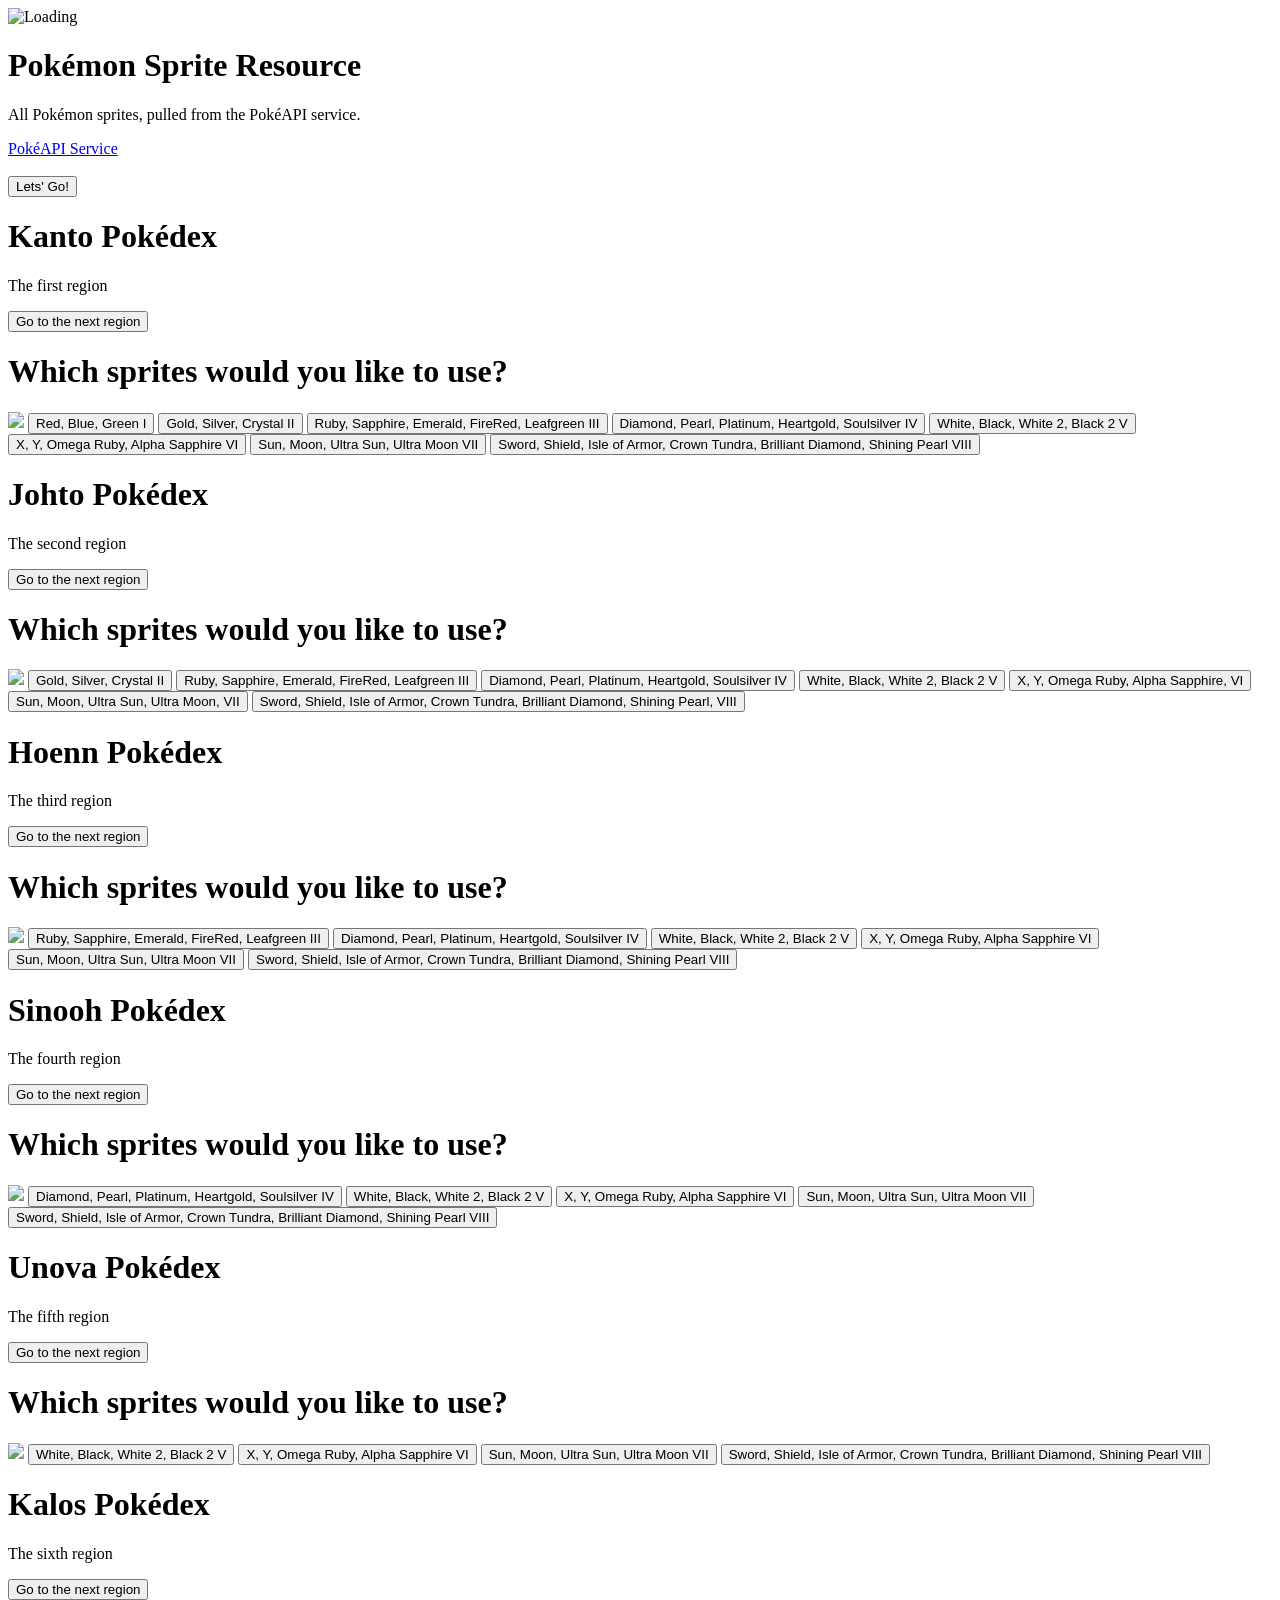
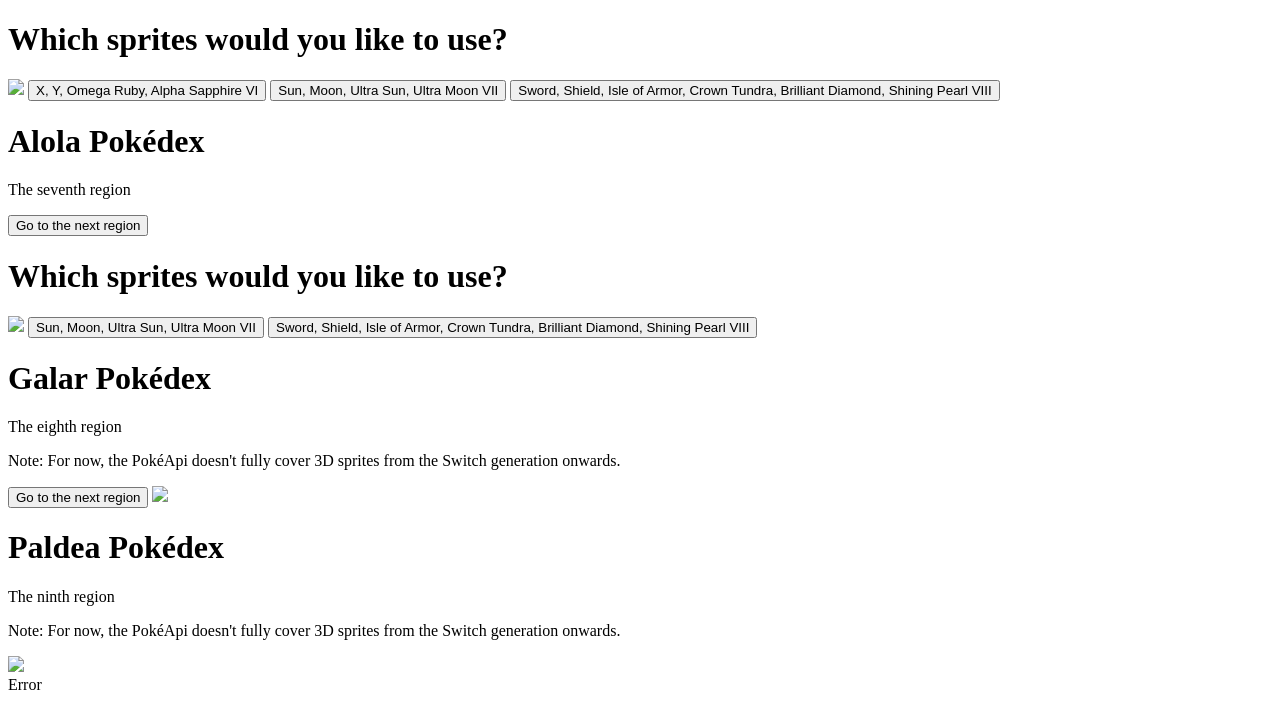
==== index.html @ b94678e1 "Rename project/index.html to index.html" ====
<!DOCTYPE html>
    <html lang="en">
    <head>
        <link rel="stylesheet" href="style.css">
        <meta charset="UTF-8">
        <meta name="viewport" content="width=device-width, initial-scale=1.0">
        <title>Document</title>
    </head>
    <body>
        <div id="loading-overlay">
    <div id="loading-blur"></div>
    <img id="redloading" src="assets/redloading.gif" alt="Loading">
    </div>
    <div id="hometitle">
           <h1>
Pokémon Sprite Resource
    </h1>
    <p>
            All Pokémon sprites, pulled from the PokéAPI service.

    </p>
    <a href="https://pokeapi.co/">PokéAPI Service</a>
<Br>
    <Br>
    <button id="startbutton" onclick="gotoNext(1)">Lets' Go!</button>
    </div>

        <div id="headerblock1">
    <H1>
    Kanto Pokédex
    </H1>
    <p>
        The first region
    </p>
    <button id="gotonext" onclick="gotoNext(2)">
    Go to the next region
    </button>
        </div>
    <div id="spritechanger">
    <h1>Which sprites would you like to use?</h1>
<img id="shinyiconchanger" src="assets/shinyicon.png" onclick="shinyverChange()">
<button class="sprite-button" onclick="changetoGen1()">Red, Blue, Green I</button>
<button class="sprite-button" onclick="changetoGen2()">Gold, Silver, Crystal II</button>
<button class="sprite-button" onclick="changetoGen3()">Ruby, Sapphire, Emerald, FireRed, Leafgreen III</button>
<button class="sprite-button" onclick="changetoGen4()">Diamond, Pearl, Platinum, Heartgold, Soulsilver IV</button>
<button class="sprite-button" onclick="changetoGen5()">White, Black, White 2, Black 2 V</button>
<button class="sprite-button" onclick="changetoGen6()">X, Y, Omega Ruby, Alpha Sapphire VI</button>
<button class="sprite-button" onclick="changetoGen7()">Sun, Moon, Ultra Sun, Ultra Moon VII</button>
<button class="sprite-button" onclick="changetoGen8()">Sword, Shield, Isle of Armor, Crown Tundra, Brilliant Diamond, Shining Pearl VIII</button>
    </div>
        <div id="lista1">

        </div>






        <div id="headerblock2">
    <H1>
    Johto Pokédex
    </H1>
    <p>
        The second region
    </p>
        <button id="gotonext" onclick="gotoNext(3)">Go to the next region</button>
        </div>
   <div id="spritechanger">
    <h1>Which sprites would you like to use?</h1>
    <img id="shinyiconchanger" src="assets/shinyicon.png" onclick="shinyverChange()">
        <button class="sprite-button" onclick="changetoGen2Johto()">Gold, Silver, Crystal II</button>
        <button class="sprite-button" onclick="changetoGen3Johto()">Ruby, Sapphire, Emerald, FireRed, Leafgreen III</button>
        <button class="sprite-button" onclick="changetoGen4Johto()">Diamond, Pearl, Platinum, Heartgold, Soulsilver IV</button>
        <button class="sprite-button" onclick="changetoGen5Johto()">White, Black, White 2, Black 2 V</button>
        <button class="sprite-button" onclick="changetoGen6Johto()">X, Y, Omega Ruby, Alpha Sapphire, VI</button>
        <button class="sprite-button" onclick="changetoGen7Johto()">Sun, Moon, Ultra Sun, Ultra Moon, VII</button>
        <button class="sprite-button" onclick="changetoGen8Johto()">Sword, Shield, Isle of Armor, Crown Tundra, Brilliant Diamond, Shining Pearl, VIII</button>
    </div>
        <div id="lista2">

        </div>


<div id="headerblock3">
    <h1>Hoenn Pokédex</h1>
    <p>The third region</p>
</div>
        <button id="gotonext" onclick="gotoNext(4)">Go to the next region</button>
<div id="spritechanger">
    <h1>Which sprites would you like to use?</h1>
    <img id="shinyiconchanger" src="assets/shinyicon.png" onclick="shinyverChange()">
    <button class="sprite-button" onclick="changetoGen3Hoenn()">Ruby, Sapphire, Emerald, FireRed, Leafgreen III</button>
    <button class="sprite-button" onclick="changetoGen4Hoenn()">Diamond, Pearl, Platinum, Heartgold, Soulsilver IV</button>
    <button class="sprite-button" onclick="changetoGen5Hoenn()">White, Black, White 2, Black 2 V</button>
    <button class="sprite-button" onclick="changetoGen6Hoenn()">X, Y, Omega Ruby, Alpha Sapphire VI</button>
    <button class="sprite-button" onclick="changetoGen7Hoenn()">Sun, Moon, Ultra Sun, Ultra Moon VII</button>
    <button class="sprite-button" onclick="changetoGen8Hoenn()">Sword, Shield, Isle of Armor, Crown Tundra, Brilliant Diamond, Shining Pearl VIII</button>
</div>

<div id="lista3"></div>





<div id="headerblock4">
    <h1>Sinooh Pokédex</h1>
    <p>The fourth region</p>
</div>
    <button id="gotonext" onclick="gotoNext(5)">Go to the next region</button>
<div id="spritechanger">
    <h1>Which sprites would you like to use?</h1>
    <img id="shinyiconchanger" src="assets/shinyicon.png" onclick="shinyverChange()">
    <button class="sprite-button" onclick="changetoGen4Sinnoh()">Diamond, Pearl, Platinum, Heartgold, Soulsilver IV</button>
    <button class="sprite-button" onclick="changetoGen5Sinnoh()">White, Black, White 2, Black 2 V</button>
    <button class="sprite-button" onclick="changetoGen6Sinnoh()">X, Y, Omega Ruby, Alpha Sapphire VI</button>
    <button class="sprite-button" onclick="changetoGen7Sinnoh()">Sun, Moon, Ultra Sun, Ultra Moon VII</button>
    <button class="sprite-button" onclick="changetoGen8Sinnoh()">Sword, Shield, Isle of Armor, Crown Tundra, Brilliant Diamond, Shining Pearl VIII</button>
</div>

<div id="lista4"></div>



<div id="headerblock5">
    <h1>Unova Pokédex</h1>
    <p>The fifth region</p>
</div>
        <button id="gotonext" onclick="gotoNext(6)">Go to the next region</button>
<div id="spritechanger">
    <h1>Which sprites would you like to use?</h1>
    <img id="shinyiconchanger" src="assets/shinyicon.png" onclick="shinyverChange()">
    <button class="sprite-button" onclick="changetoGen5Unova()">White, Black, White 2, Black 2 V</button>
    <button class="sprite-button" onclick="changetoGen6Unova()">X, Y, Omega Ruby, Alpha Sapphire VI</button>
    <button class="sprite-button" onclick="changetoGen7Unova()">Sun, Moon, Ultra Sun, Ultra Moon VII</button>
    <button class="sprite-button" onclick="changetoGen8Unova()">Sword, Shield, Isle of Armor, Crown Tundra, Brilliant Diamond, Shining Pearl VIII</button>
</div>

<div id="lista5"></div>



<div id="headerblock6">
    <h1>Kalos Pokédex</h1>
    <p>The sixth region</p>
</div>
        <button id="gotonext" onclick="gotoNext(7)">Go to the next region</button>
<div id="spritechanger">
    <h1>Which sprites would you like to use?</h1>
    <img id="shinyiconchanger" src="assets/shinyicon.png" onclick="shinyverChange()">
    <button class="sprite-button" onclick="changetoGen6Kalos()">X, Y, Omega Ruby, Alpha Sapphire VI</button>
    <button class="sprite-button" onclick="changetoGen7Kalos()">Sun, Moon, Ultra Sun, Ultra Moon VII</button>
    <button class="sprite-button" onclick="changetoGen8Kalos()">Sword, Shield, Isle of Armor, Crown Tundra, Brilliant Diamond, Shining Pearl VIII</button>
</div>

<div id="lista6"></div>



<div id="headerblock7">
    <h1>Alola Pokédex</h1>
    <p>The seventh region</p>
</div>
        <button id="gotonext" onclick="gotoNext(8)">Go to the next region</button>
<div id="spritechanger">
    <h1>Which sprites would you like to use?</h1>
    <img id="shinyiconchanger" src="assets/shinyicon.png" onclick="shinyverChange()">
    <button class="sprite-button" onclick="changetoGen7Alola()">Sun, Moon, Ultra Sun, Ultra Moon VII</button>
    <button class="sprite-button" onclick="changetoGen8Alola()">Sword, Shield, Isle of Armor, Crown Tundra, Brilliant Diamond, Shining Pearl VIII</button>
</div>

<div id="lista7"></div>


<div id="headerblock8">
    <h1>Galar Pokédex</h1>
    <p>The eighth region</p>
        <p>Note: For now, the PokéApi doesn't fully cover 3D sprites from the Switch generation onwards.</p>
</div>

        <button id="gotonext" onclick="gotoNext(9)">Go to the next region</button>
            <img id="shinyiconchanger" src="assets/shinyicon.png" onclick="shinyverChange()">
<div id="lista8"></div>




<div id="headerblock9">
    <h1>Paldea Pokédex</h1>
    <p>The ninth region</p>
    <p>Note: For now, the PokéApi doesn't fully cover 3D sprites from the Switch generation onwards.</p>
</div>
    <img id="shinyiconchanger" src="assets/shinyicon.png" onclick="shinyverChange()">


<div id="lista9"></div>
















<div id="errorPopup">
  <span id="errorText">Error</span>
</div>
        <script src="main.js"></script>
    </body>
    </html>
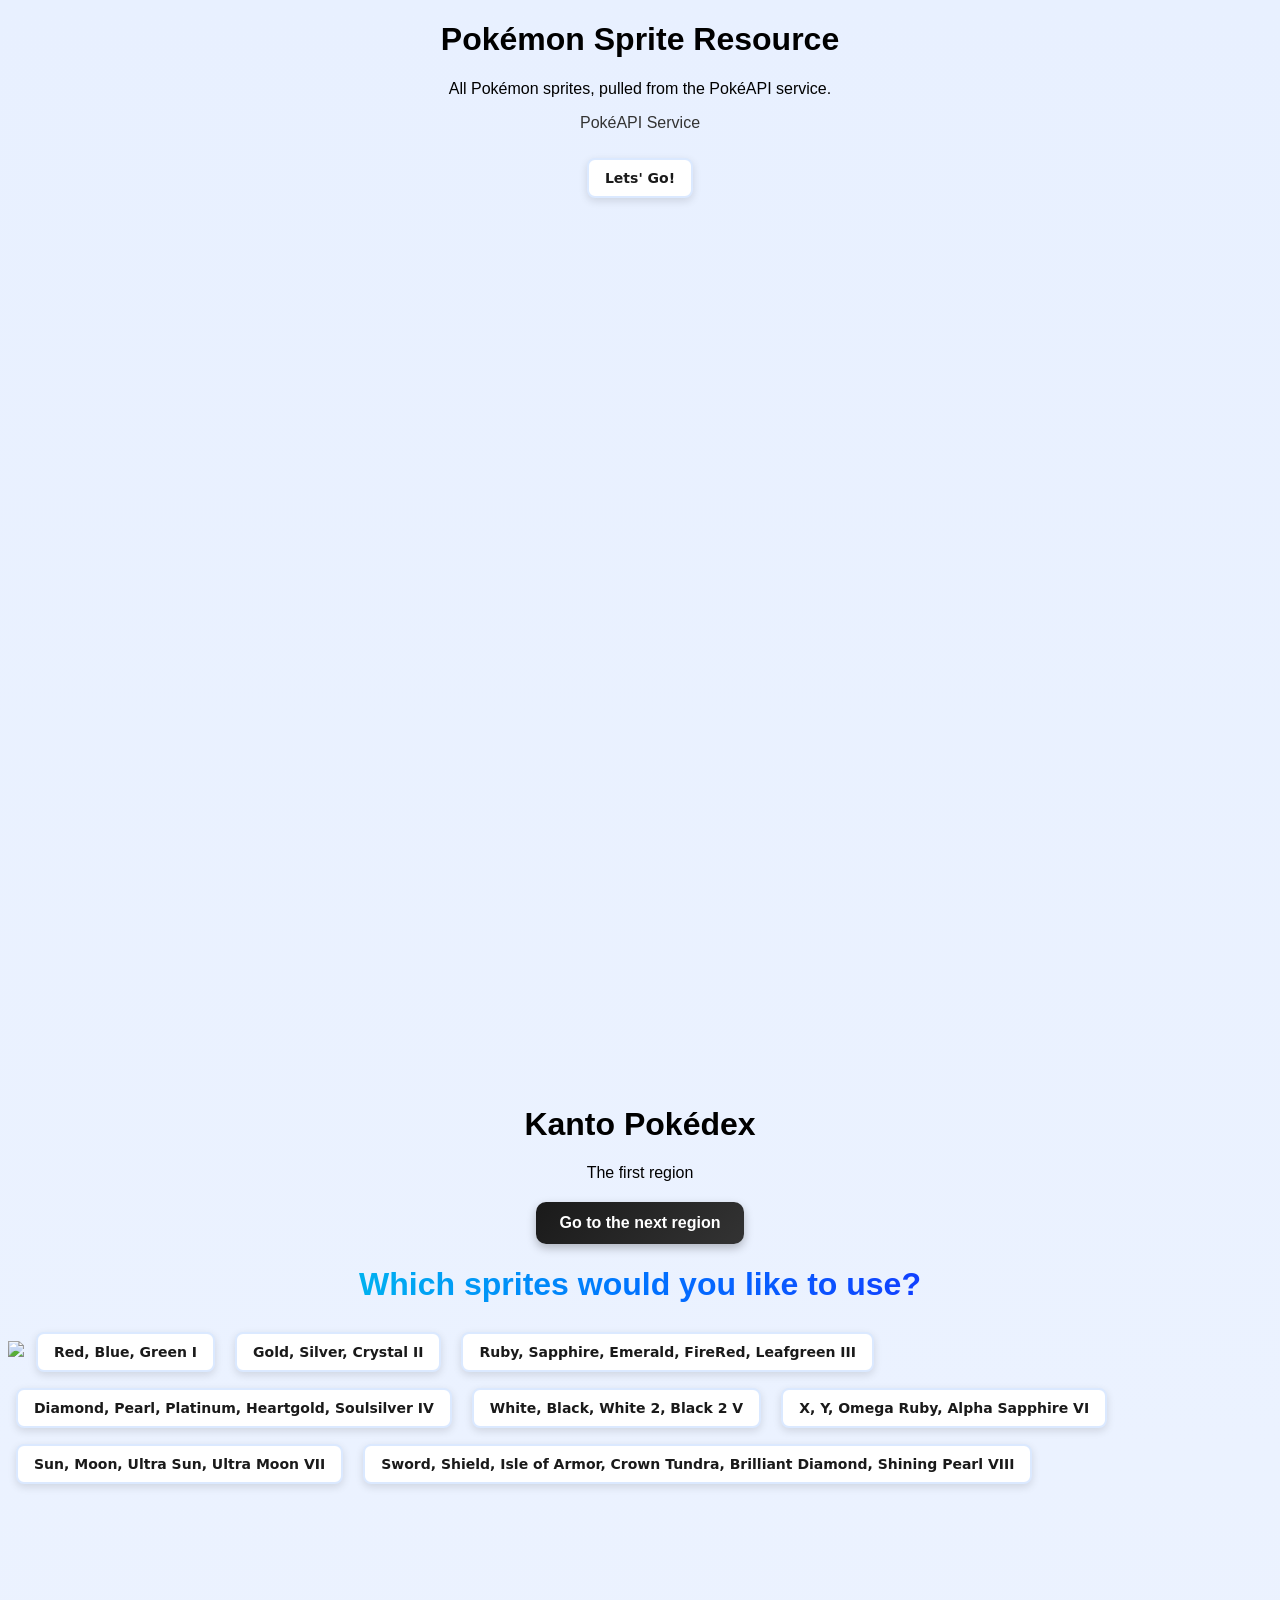
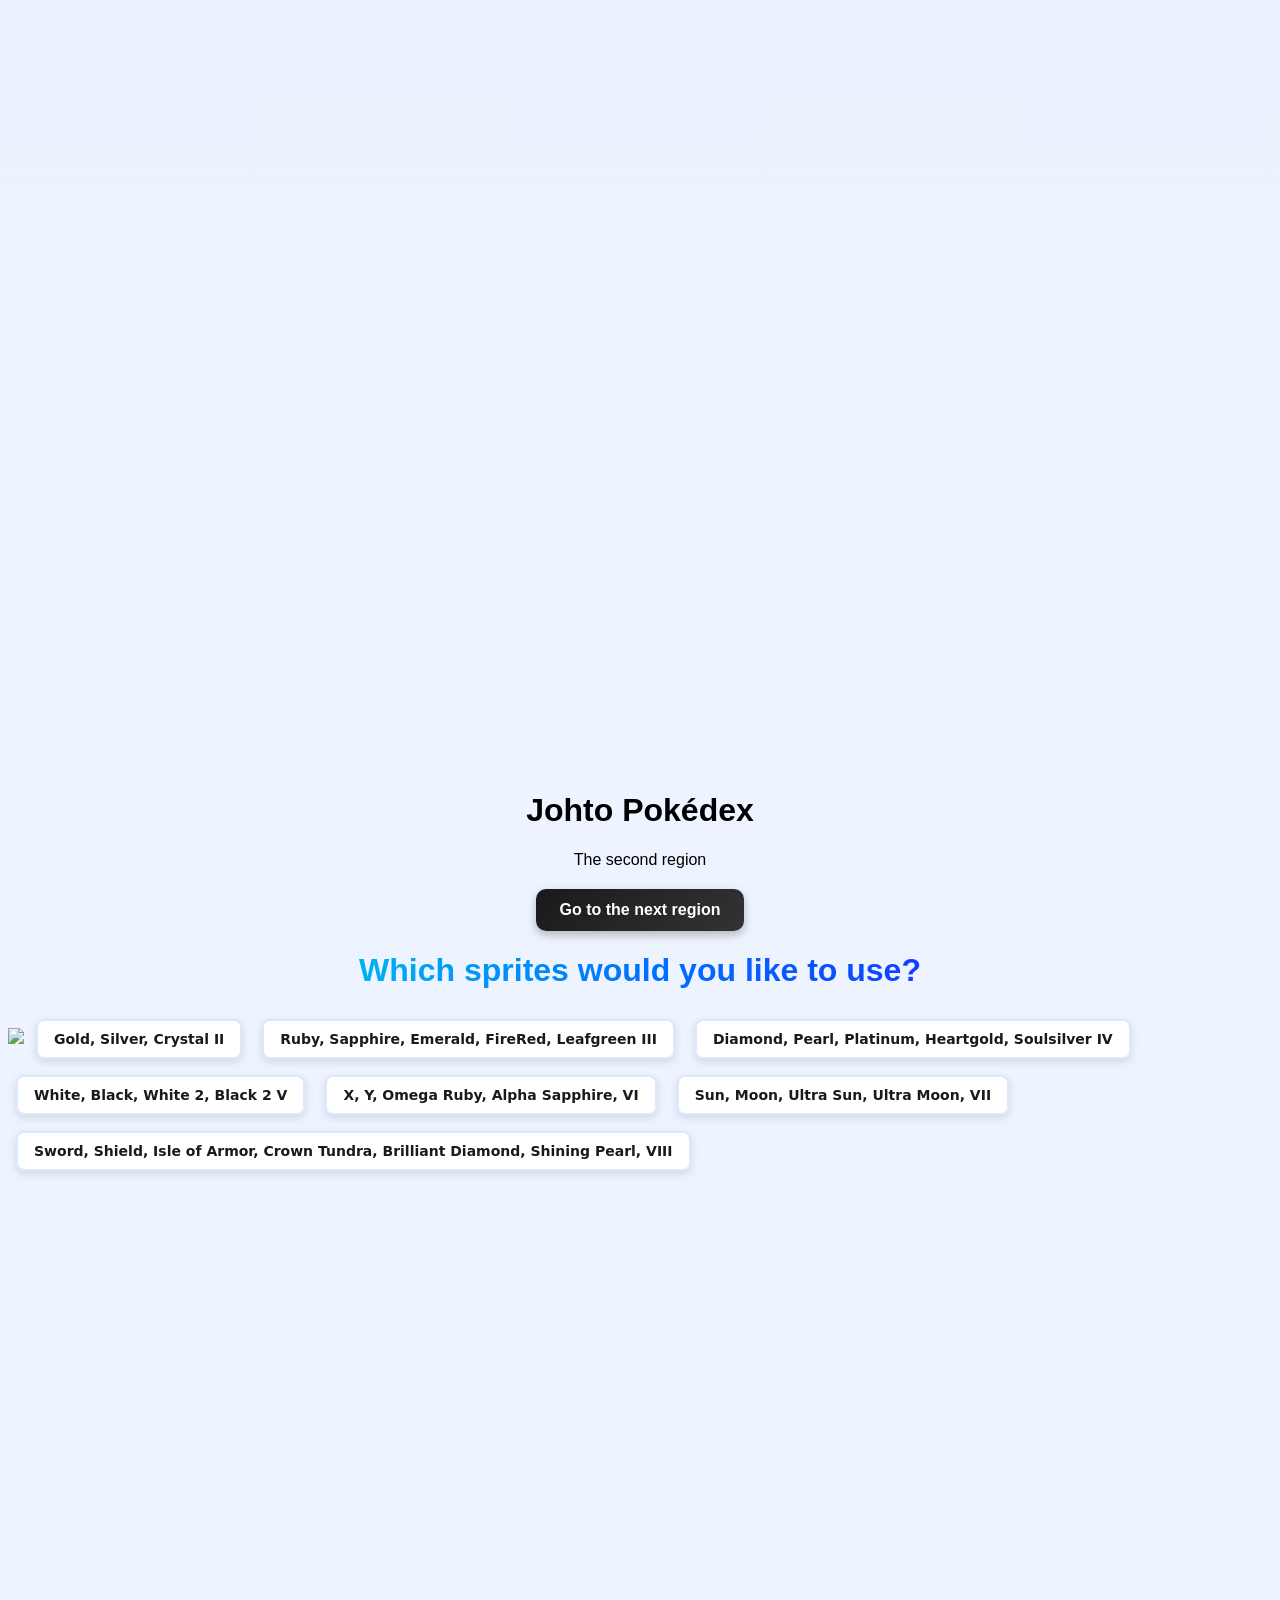
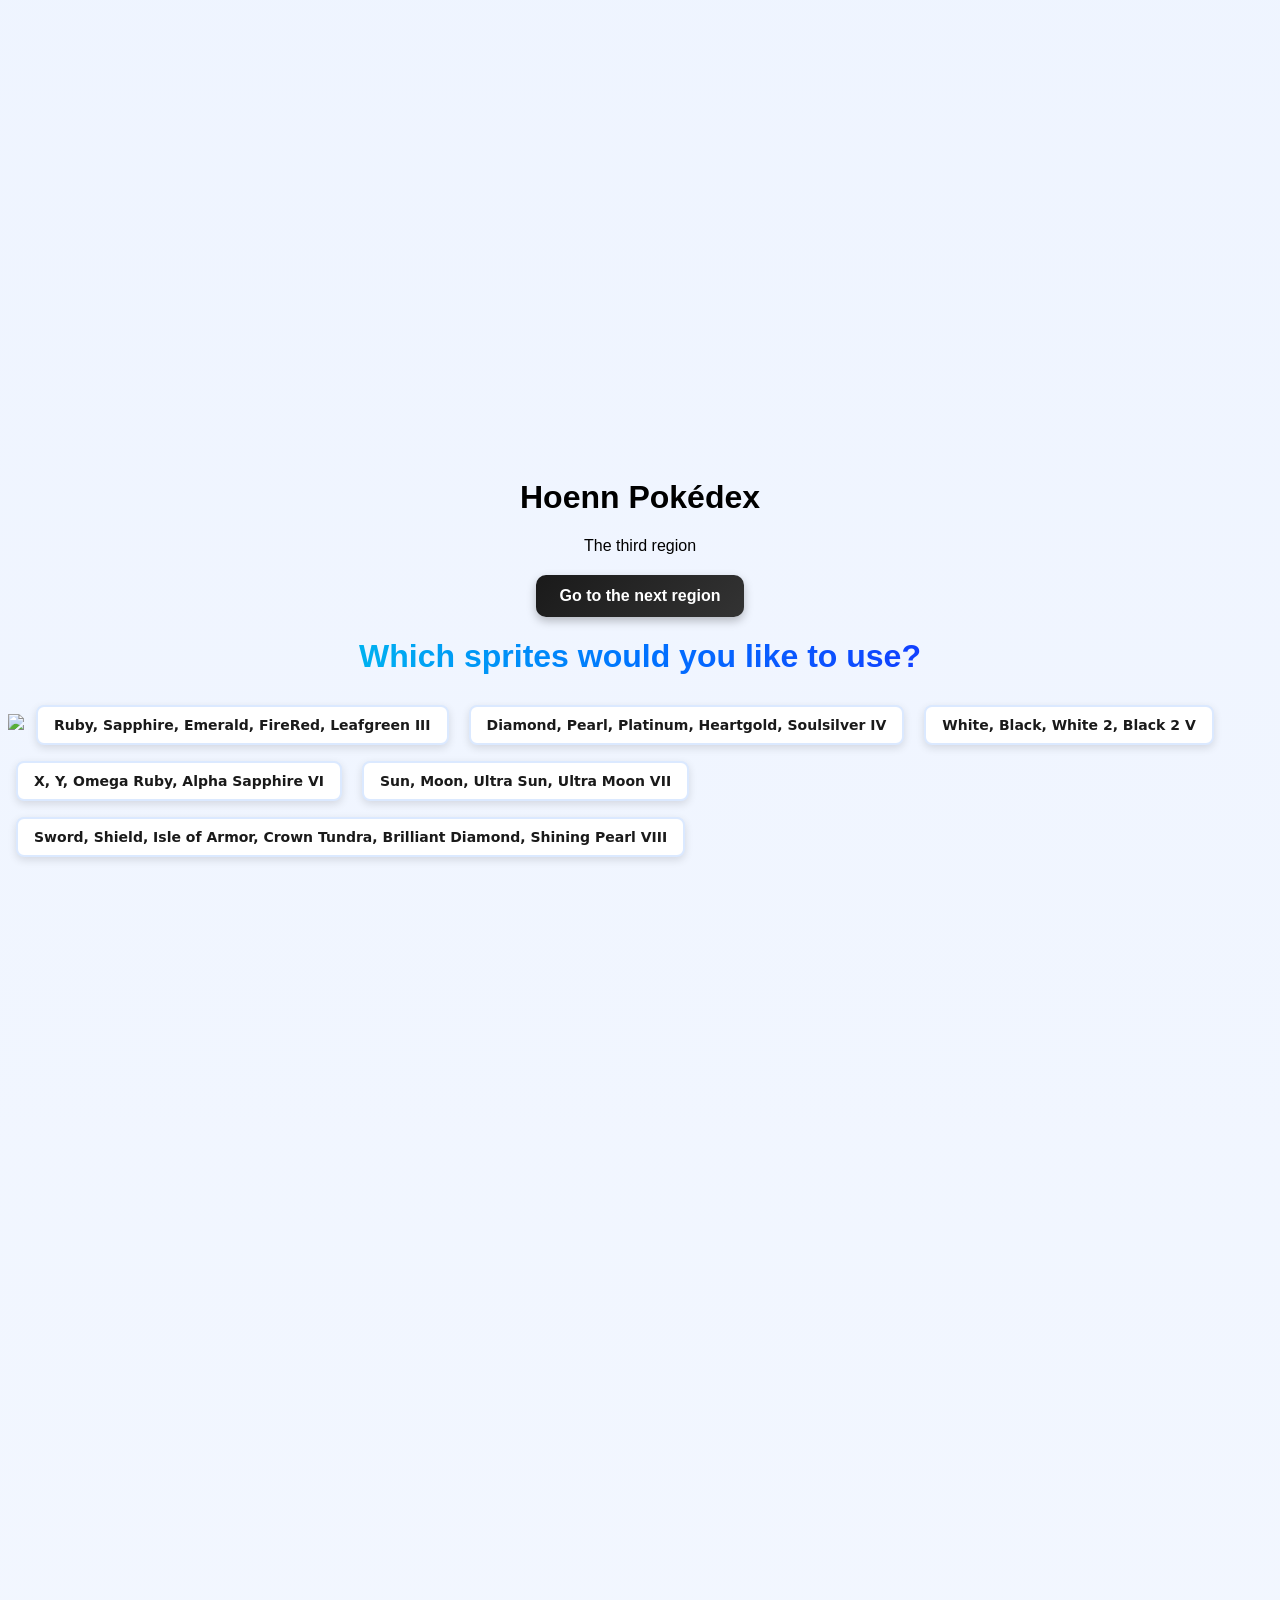
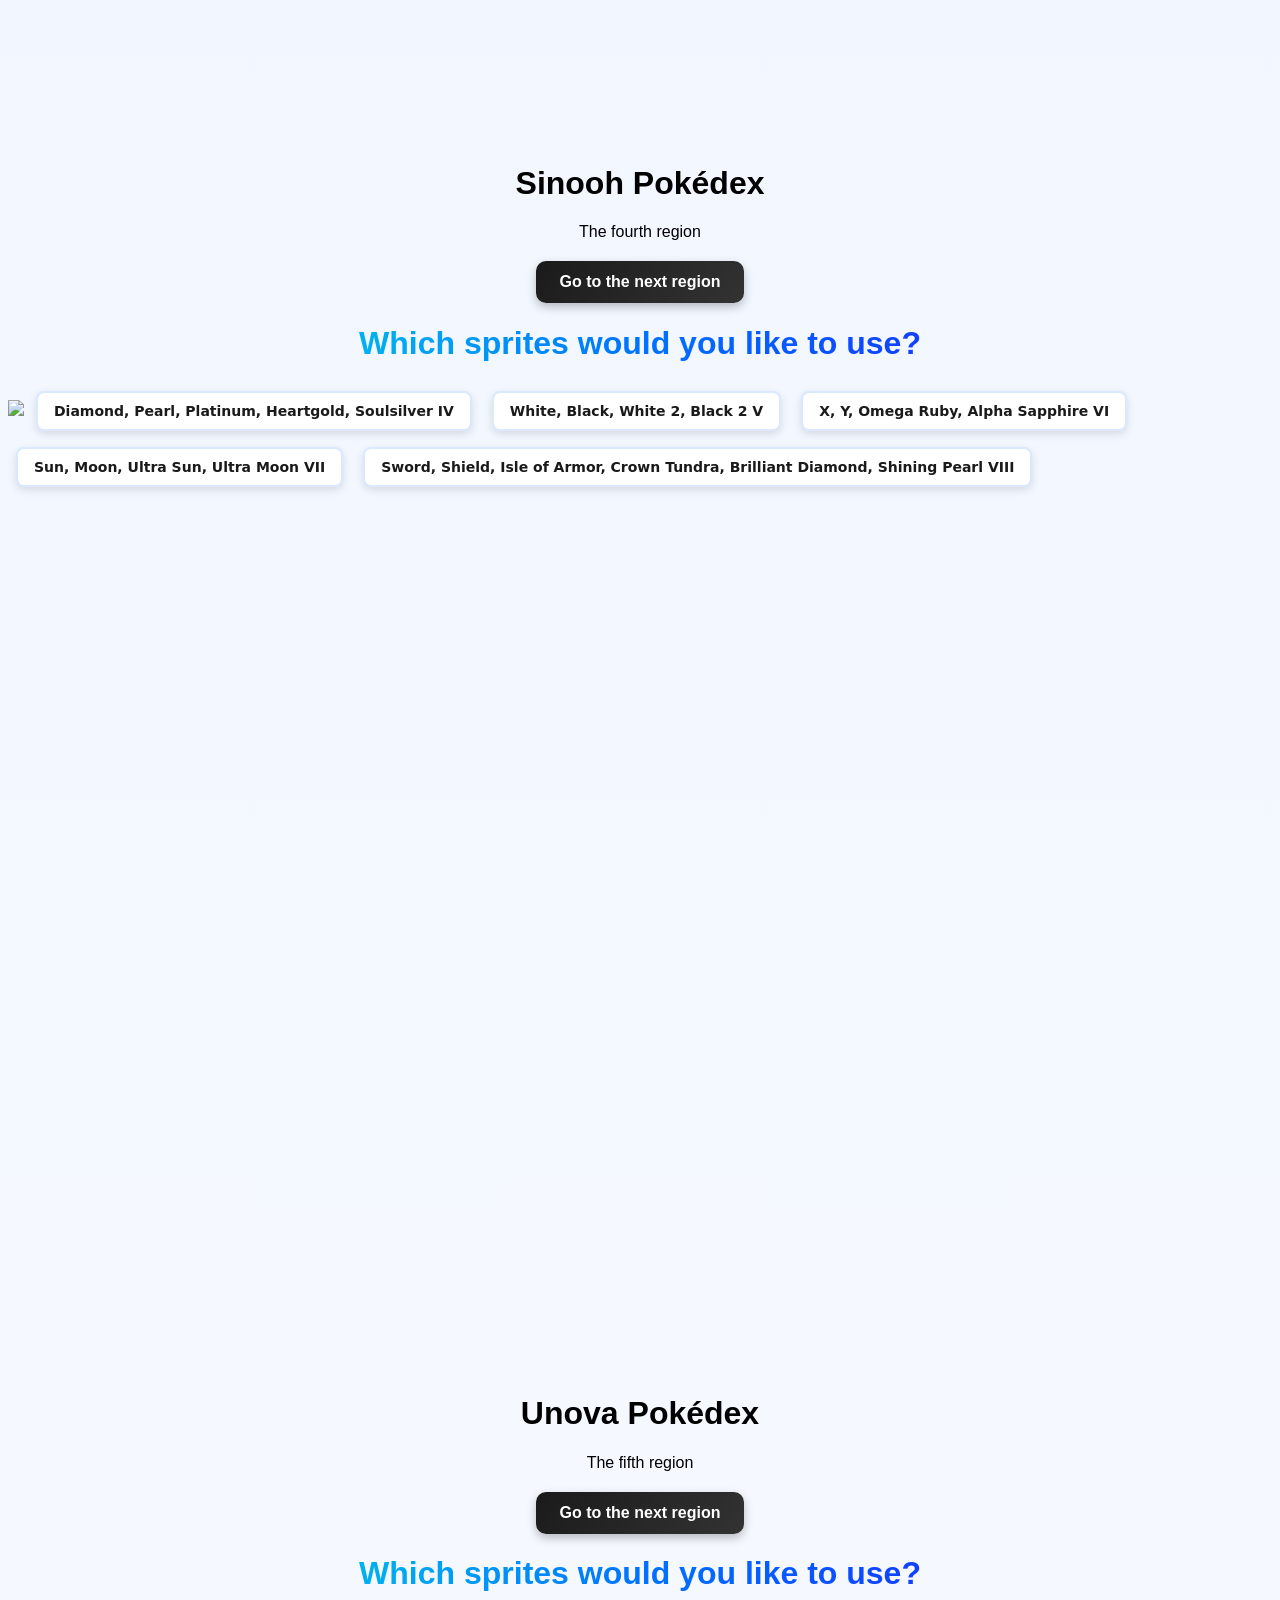
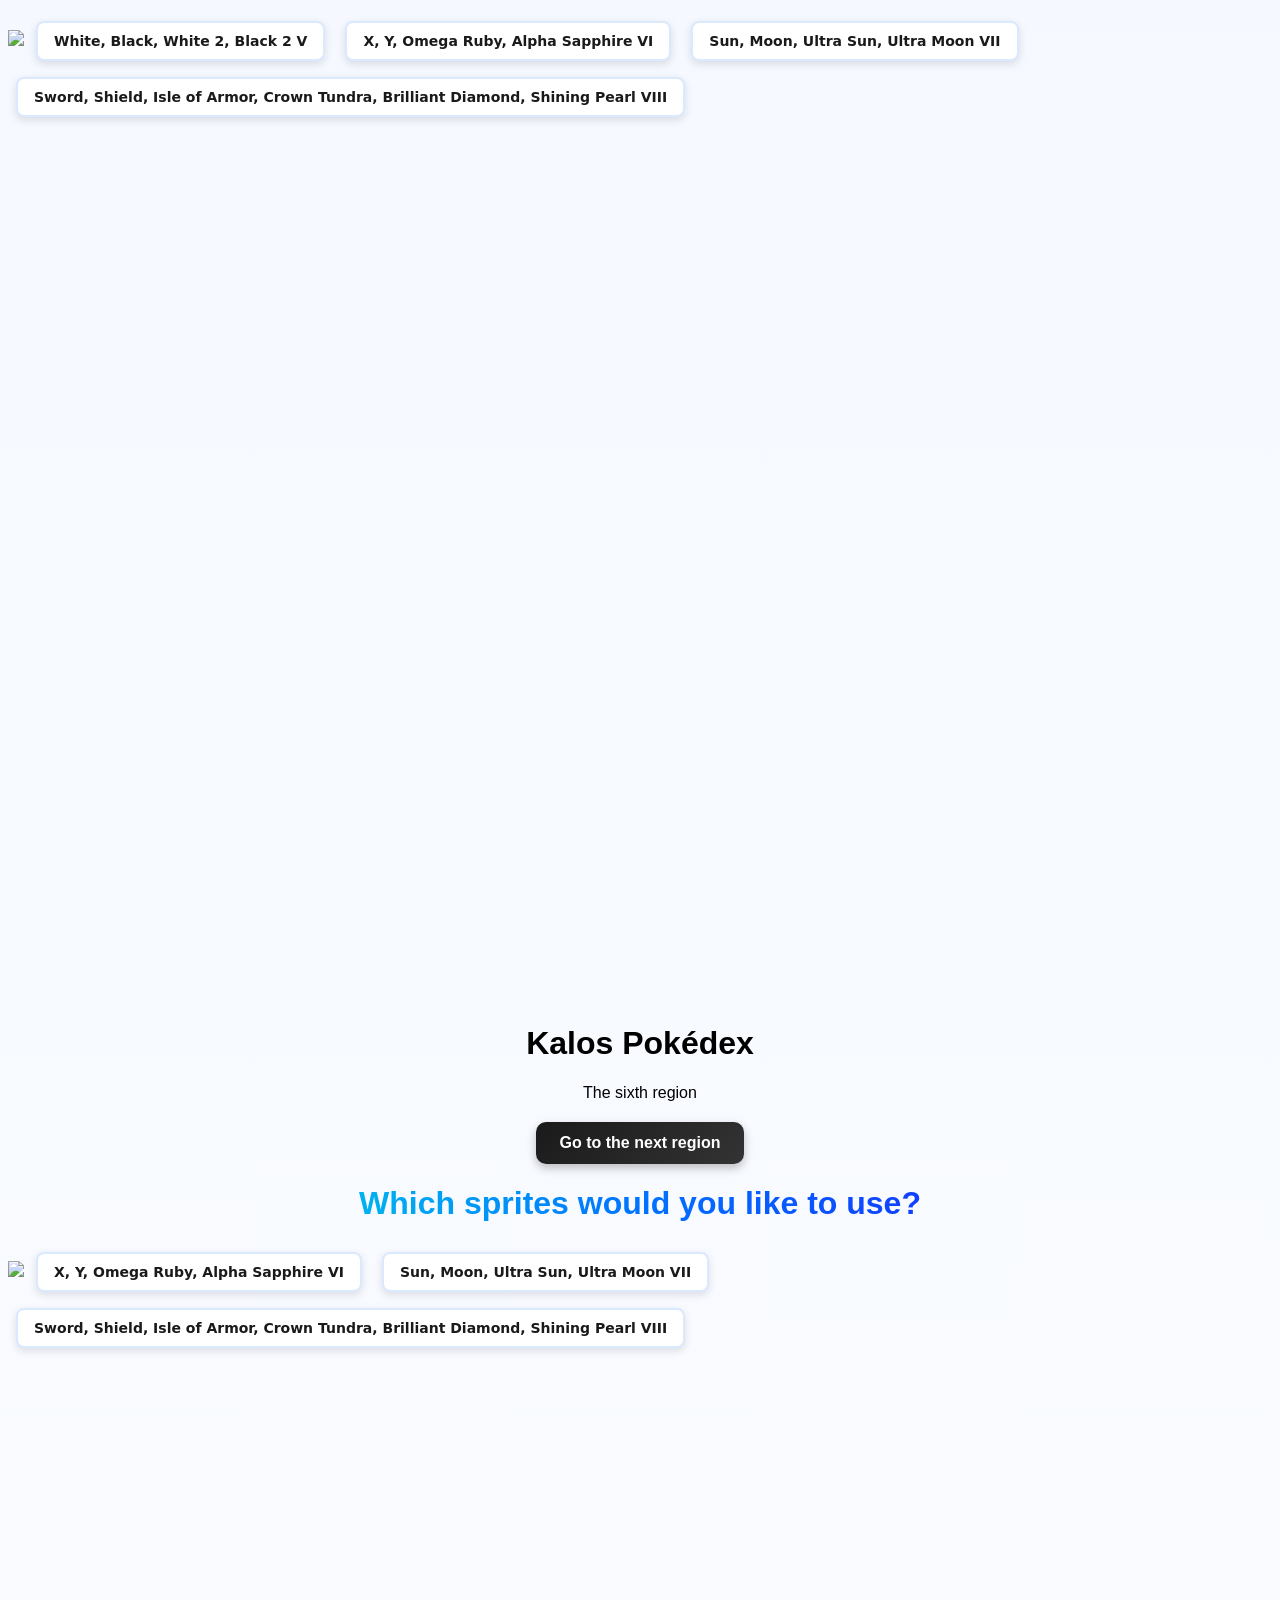
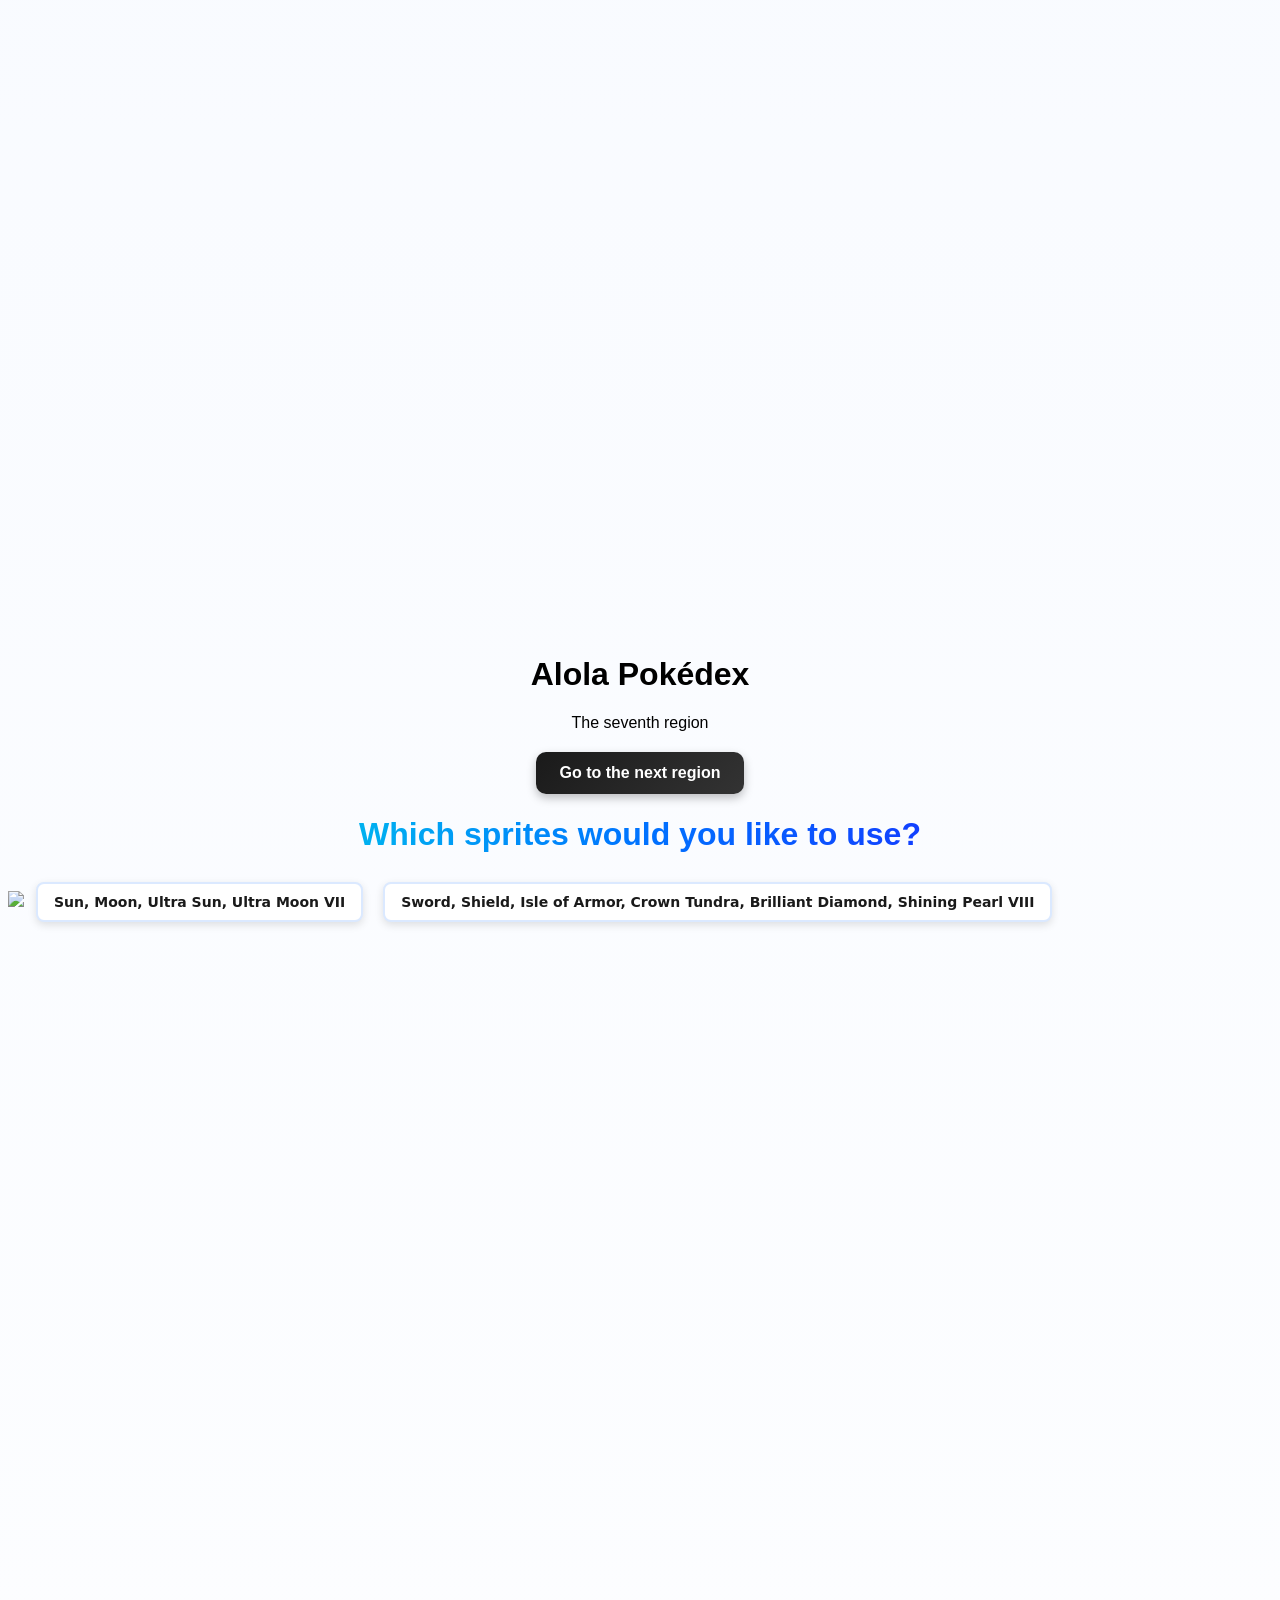
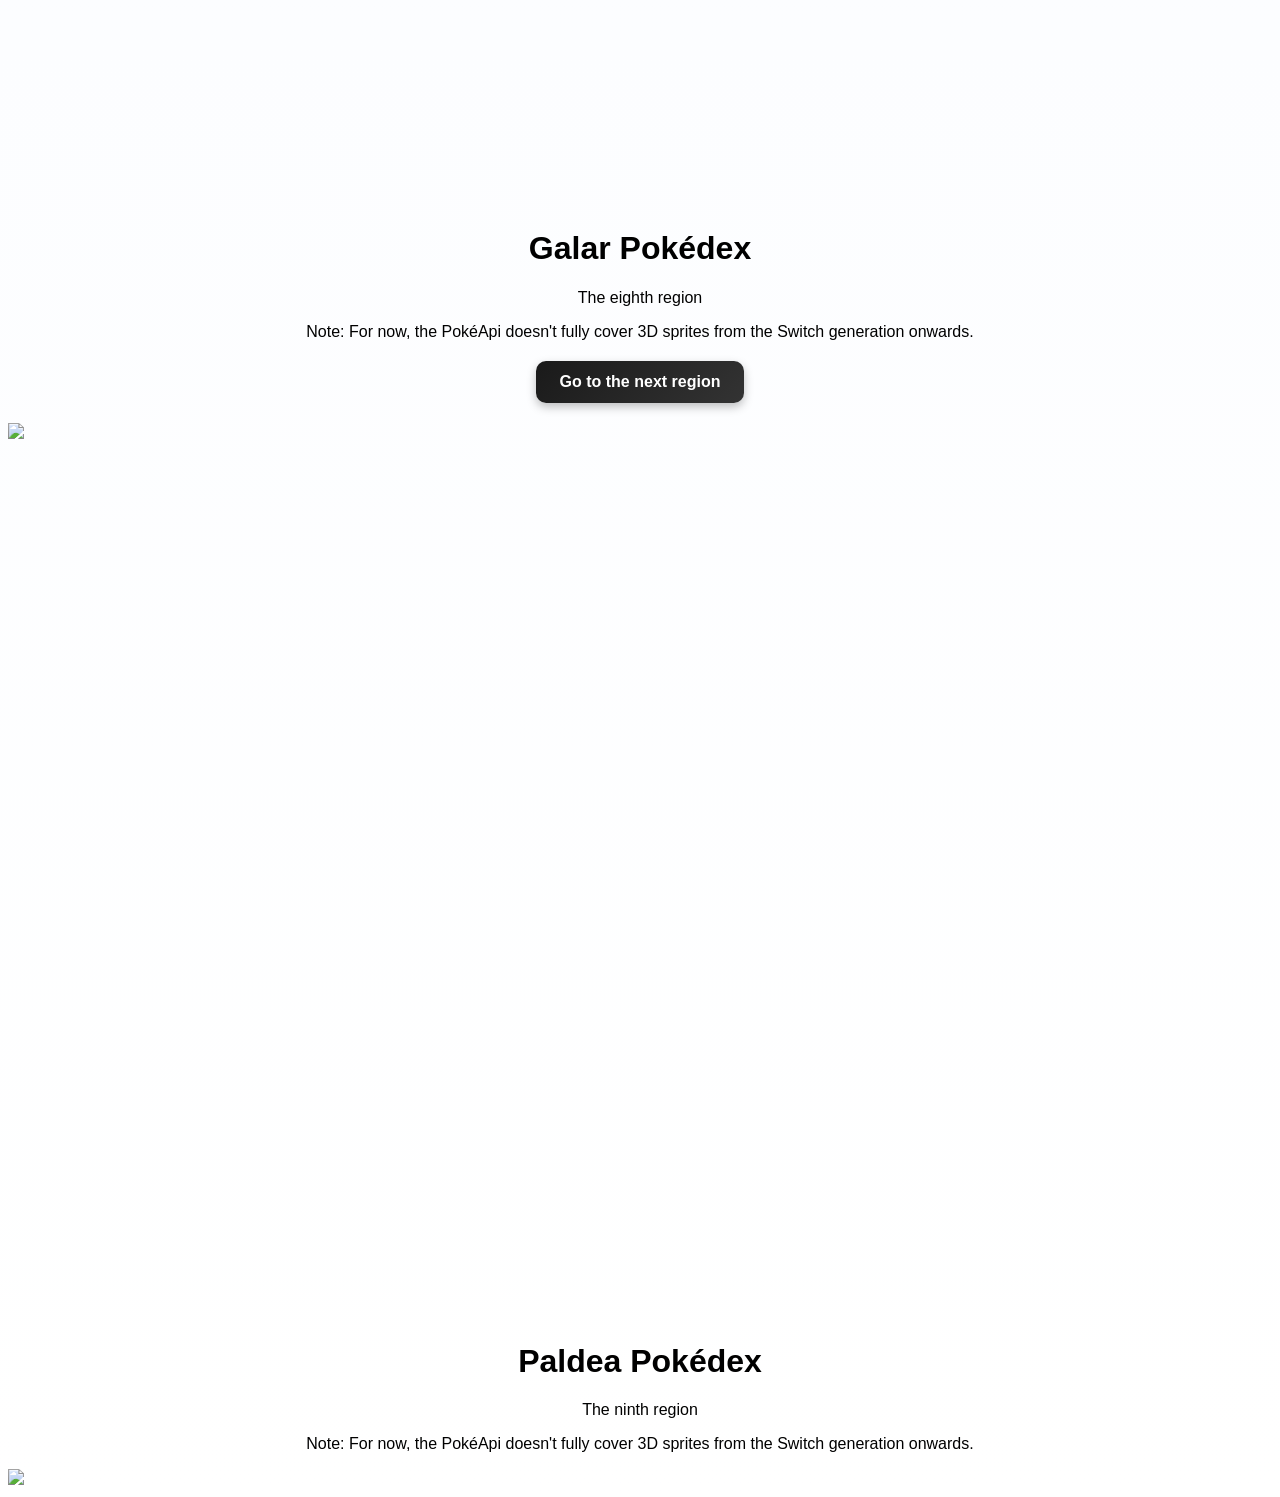
==== commit 320fbb6f: "Update file paths and structure in index.html" ====
--- a/index.html
+++ b/index.html
@@ -1,7 +1,7 @@
     <!DOCTYPE html>
     <html lang="en">
     <head>
-        <link rel="stylesheet" href="style.css">
+        <link rel="stylesheet" href="project/style.css">
         <meta charset="UTF-8">
         <meta name="viewport" content="width=device-width, initial-scale=1.0">
         <title>Document</title>
@@ -214,6 +214,6 @@
 <div id="errorPopup">
   <span id="errorText">Error</span>
 </div>
-        <script src="main.js"></script>
+        <script src="project/main.js"></script>
     </body>
     </html>
--- a/project/style.css
+++ b/project/style.css
@@ -0,0 +1,346 @@
+    html {
+  scroll-behavior: auto;
+  cursor: default;
+}
+body{
+  background: linear-gradient(to bottom, #e8f0ff, #ffffff);
+}
+.region{
+    margin-bottom:200px;
+}
+
+
+    #headerblock1 h1{
+        font-family: 'Gill Sans', 'Gill Sans MT', Calibri, 'Trebuchet MS', sans-serif;
+        text-align: center;
+    }
+    #headerblock1 p{
+        font-family: 'Gill Sans', 'Gill Sans MT', Calibri, 'Trebuchet MS', sans-serif;
+        text-align: center;
+    }
+    #lista.loading{
+    filter: blur(6px);
+    transition: filter 0.3s;
+    }
+
+
+    #spritechanger h1{
+        text-align: center;
+        font-family: 'Gill Sans', 'Gill Sans MT', Calibri, 'Trebuchet MS', sans-serif;
+        background: linear-gradient(90deg, rgb(0, 255, 221), rgb(0, 115, 255), rgb(38, 0, 255));
+    -webkit-background-clip: text;
+    background-clip: text;
+    -webkit-text-fill-color: transparent;
+    }
+#gotonext{
+    display: block;
+    margin: 20px auto;
+
+    padding: 12px 24px;
+
+    background: linear-gradient(135deg, #1a1a1a, #333);
+    color: white;
+
+    border: none;
+    border-radius: 10px;
+
+    font-family: 'Gill Sans', 'Gill Sans MT', Calibri, 'Trebuchet MS', sans-serif;
+    font-size: 16px;
+    font-weight: 600;
+
+    cursor: pointer;
+
+    box-shadow: 0 4px 10px rgba(0,0,0,0.25);
+
+    transition: transform 0.15s ease,
+                box-shadow 0.15s ease,
+                background 0.3s ease;
+}
+
+#gotonext:hover{
+    transform: translateY(-2px);
+    box-shadow: 0 8px 18px rgba(0,0,0,0.3);
+    background: linear-gradient(135deg, #000, #444);
+}
+
+#gotonext:active{
+    transform: translateY(1px);
+    box-shadow: 0 3px 6px rgba(0,0,0,0.2);
+}
+
+
+
+
+#loading-overlay{
+    position: fixed;
+    inset: 0;
+    display: flex;
+    justify-content: center;
+    align-items: center;
+    z-index: 999999;
+    opacity: 0;
+    visibility: hidden;
+    transition: opacity 0.3s ease, visibility 0.3s ease;
+}
+
+#loading-overlay.show{
+    opacity: 1;
+    visibility: visible;
+}
+
+#loading-blur{
+    position: absolute;
+    inset: 0;
+    backdrop-filter: blur(8px);
+    background: rgba(0, 0, 0, 0.15);
+}
+
+#redloading{
+    position: relative;
+    z-index: 2;
+    width: 140px;
+    max-width: 40vw;
+    display: block;
+}
+
+    #headerblock2 h1{
+        font-family: 'Gill Sans', 'Gill Sans MT', Calibri, 'Trebuchet MS', sans-serif;
+        text-align: center;
+    }
+    #headerblock2 p{
+        font-family: 'Gill Sans', 'Gill Sans MT', Calibri, 'Trebuchet MS', sans-serif;
+        text-align: center;
+    }
+
+    
+    #headerblock3 h1{
+        font-family: 'Gill Sans', 'Gill Sans MT', Calibri, 'Trebuchet MS', sans-serif;
+        text-align: center;
+    }
+    #headerblock3 p{
+        font-family: 'Gill Sans', 'Gill Sans MT', Calibri, 'Trebuchet MS', sans-serif;
+        text-align: center;
+    }
+
+       #headerblock4 h1{
+        font-family: 'Gill Sans', 'Gill Sans MT', Calibri, 'Trebuchet MS', sans-serif;
+        text-align: center;
+    }
+    #headerblock4 p{
+        font-family: 'Gill Sans', 'Gill Sans MT', Calibri, 'Trebuchet MS', sans-serif;
+        text-align: center;
+    }
+
+    
+       #headerblock5 h1{
+        font-family: 'Gill Sans', 'Gill Sans MT', Calibri, 'Trebuchet MS', sans-serif;
+        text-align: center;
+    }
+    #headerblock5 p{
+        font-family: 'Gill Sans', 'Gill Sans MT', Calibri, 'Trebuchet MS', sans-serif;
+        text-align: center;
+    }
+
+           #headerblock6 h1{
+        font-family: 'Gill Sans', 'Gill Sans MT', Calibri, 'Trebuchet MS', sans-serif;
+        text-align: center;
+    }
+    #headerblock6 p{
+        font-family: 'Gill Sans', 'Gill Sans MT', Calibri, 'Trebuchet MS', sans-serif;
+        text-align: center;
+    }
+
+    
+           #headerblock7 h1{
+        font-family: 'Gill Sans', 'Gill Sans MT', Calibri, 'Trebuchet MS', sans-serif;
+        text-align: center;
+    }
+    #headerblock7 p{
+        font-family: 'Gill Sans', 'Gill Sans MT', Calibri, 'Trebuchet MS', sans-serif;
+        text-align: center;
+    }
+
+               #headerblock8 h1{
+        font-family: 'Gill Sans', 'Gill Sans MT', Calibri, 'Trebuchet MS', sans-serif;
+        text-align: center;
+    }
+    #headerblock8 p{
+        font-family: 'Gill Sans', 'Gill Sans MT', Calibri, 'Trebuchet MS', sans-serif;
+        text-align: center;
+    }
+    
+               #headerblock9 h1{
+        font-family: 'Gill Sans', 'Gill Sans MT', Calibri, 'Trebuchet MS', sans-serif;
+        text-align: center;
+    }
+    #headerblock9 p{
+        font-family: 'Gill Sans', 'Gill Sans MT', Calibri, 'Trebuchet MS', sans-serif;
+        text-align: center;
+    }
+
+
+    #buttonspritechange{
+        margin-bottom: 30px;
+        color: rgb(0, 0, 0);
+        font-family: system-ui, -apple-system, BlinkMacSystemFont, 'Segoe UI', Roboto, Oxygen, Ubuntu, Cantarell, 'Open Sans', 'Helvetica Neue', sans-serif;
+        border-radius: 4px;
+        transition: 0.5s;
+    }
+    #buttonspritechange:hover{
+        margin-bottom: 30px;
+        color: rgb(0, 0, 0);
+        font-family: system-ui, -apple-system, BlinkMacSystemFont, 'Segoe UI', Roboto, Oxygen, Ubuntu, Cantarell, 'Open Sans', 'Helvetica Neue', sans-serif;
+        border-radius: 5px;
+    border-image: linear-gradient(45deg, rgb(213, 244, 255), rgb(255, 255, 255), rgb(171, 238, 255), cyan, blue) 1;
+
+    }
+    .sprite-button{
+    display: inline-block;
+    margin: 8px;
+    padding: 10px 16px;
+
+    font-size: 14px;
+    font-weight: 600;
+
+    color: #1a1a1a;
+    background: white;
+
+    border: 2px solid #dbe9ff;
+    border-radius: 8px;
+
+    font-family: system-ui, -apple-system, BlinkMacSystemFont, 'Segoe UI', Roboto;
+
+    cursor: pointer;
+
+    box-shadow: 0 3px 8px rgba(0,0,0,0.12);
+
+    transition:
+        transform 0.15s ease,
+        box-shadow 0.15s ease,
+        border-color 0.2s ease,
+        background 0.2s ease;
+}
+
+.sprite-button:hover{
+    transform: translateY(-2px);
+
+    border-color: #4aa3ff;
+
+    background: #f5f9ff;
+
+    box-shadow: 0 6px 16px rgba(0,0,0,0.18);
+}
+
+.sprite-button:active{
+    transform: translateY(1px);
+    box-shadow: 0 2px 6px rgba(0,0,0,0.15);
+}
+
+[id^="headerblock"]{
+    margin-top: 900px;
+}
+
+#hometitle{
+    text-align: center;
+    font-family: 'Gill Sans', 'Gill Sans MT', Calibri, 'Trebuchet MS', sans-serif;
+}
+#hometitle a{
+    text-align: center;
+    font-family: 'Gill Sans', 'Gill Sans MT', Calibri, 'Trebuchet MS', sans-serif;
+    text-decoration: none;
+    color: #333;
+}
+
+#startbutton{
+    display: inline-block;
+    margin: 8px;
+    padding: 10px 16px;
+
+    font-size: 14px;
+    font-weight: 600;
+
+    color: #1a1a1a;
+    background: white;
+
+    border: 2px solid #dbe9ff;
+    border-radius: 8px;
+
+    font-family: system-ui, -apple-system, BlinkMacSystemFont, 'Segoe UI', Roboto;
+
+    cursor: pointer;
+
+    box-shadow: 0 3px 8px rgba(0,0,0,0.12);
+
+    transition:
+        transform 0.15s ease,
+        box-shadow 0.15s ease,
+        border-color 0.2s ease,
+        background 0.2s ease;
+}
+
+#startbutton:hover{
+    transform: translateY(-2px);
+
+    border-color: #4aa3ff;
+
+    background: #f5f9ff;
+
+    box-shadow: 0 6px 16px rgba(0,0,0,0.18);
+}
+
+#startbutton:active{
+    transform: translateY(1px);
+    box-shadow: 0 2px 6px rgba(0,0,0,0.15);
+}
+
+#shinyiconchanger{
+    width: 20px;
+        transition:
+        transform 0.15s ease,
+        box-shadow 0.15s ease,
+        border-color 0.2s ease,
+        background 0.2s ease;
+}
+#shinyiconchanger:hover{
+        transform: translateY(-2px)
+}
+
+
+
+#errorPopup{
+  position: fixed;
+  top: 30px;
+  left: 50%;
+  transform: translateX(-50%);
+  background: #ff3b3b;
+  color: white;
+  padding: 14px 24px;
+  border-radius: 8px;
+  font-family: system-ui;
+  font-weight: 600;
+  box-shadow: 0 8px 20px rgba(0,0,0,0.25);
+  opacity: 0;
+  pointer-events: none;
+  transition: opacity 0.3s;
+  z-index: 9999;
+}
+
+#errorPopup.show{
+  opacity: 1;
+}
+
+.shake{
+  animation: shake 0.4s;
+}
+
+@keyframes shake{
+  0%{transform: translateX(0);}
+  25%{transform: translateX(-10px);}
+  50%{transform: translateX(10px);}
+  75%{transform: translateX(-6px);}
+  100%{transform: translateX(0);}
+}
+
+#lista9 img{
+    width: 200px;
+}
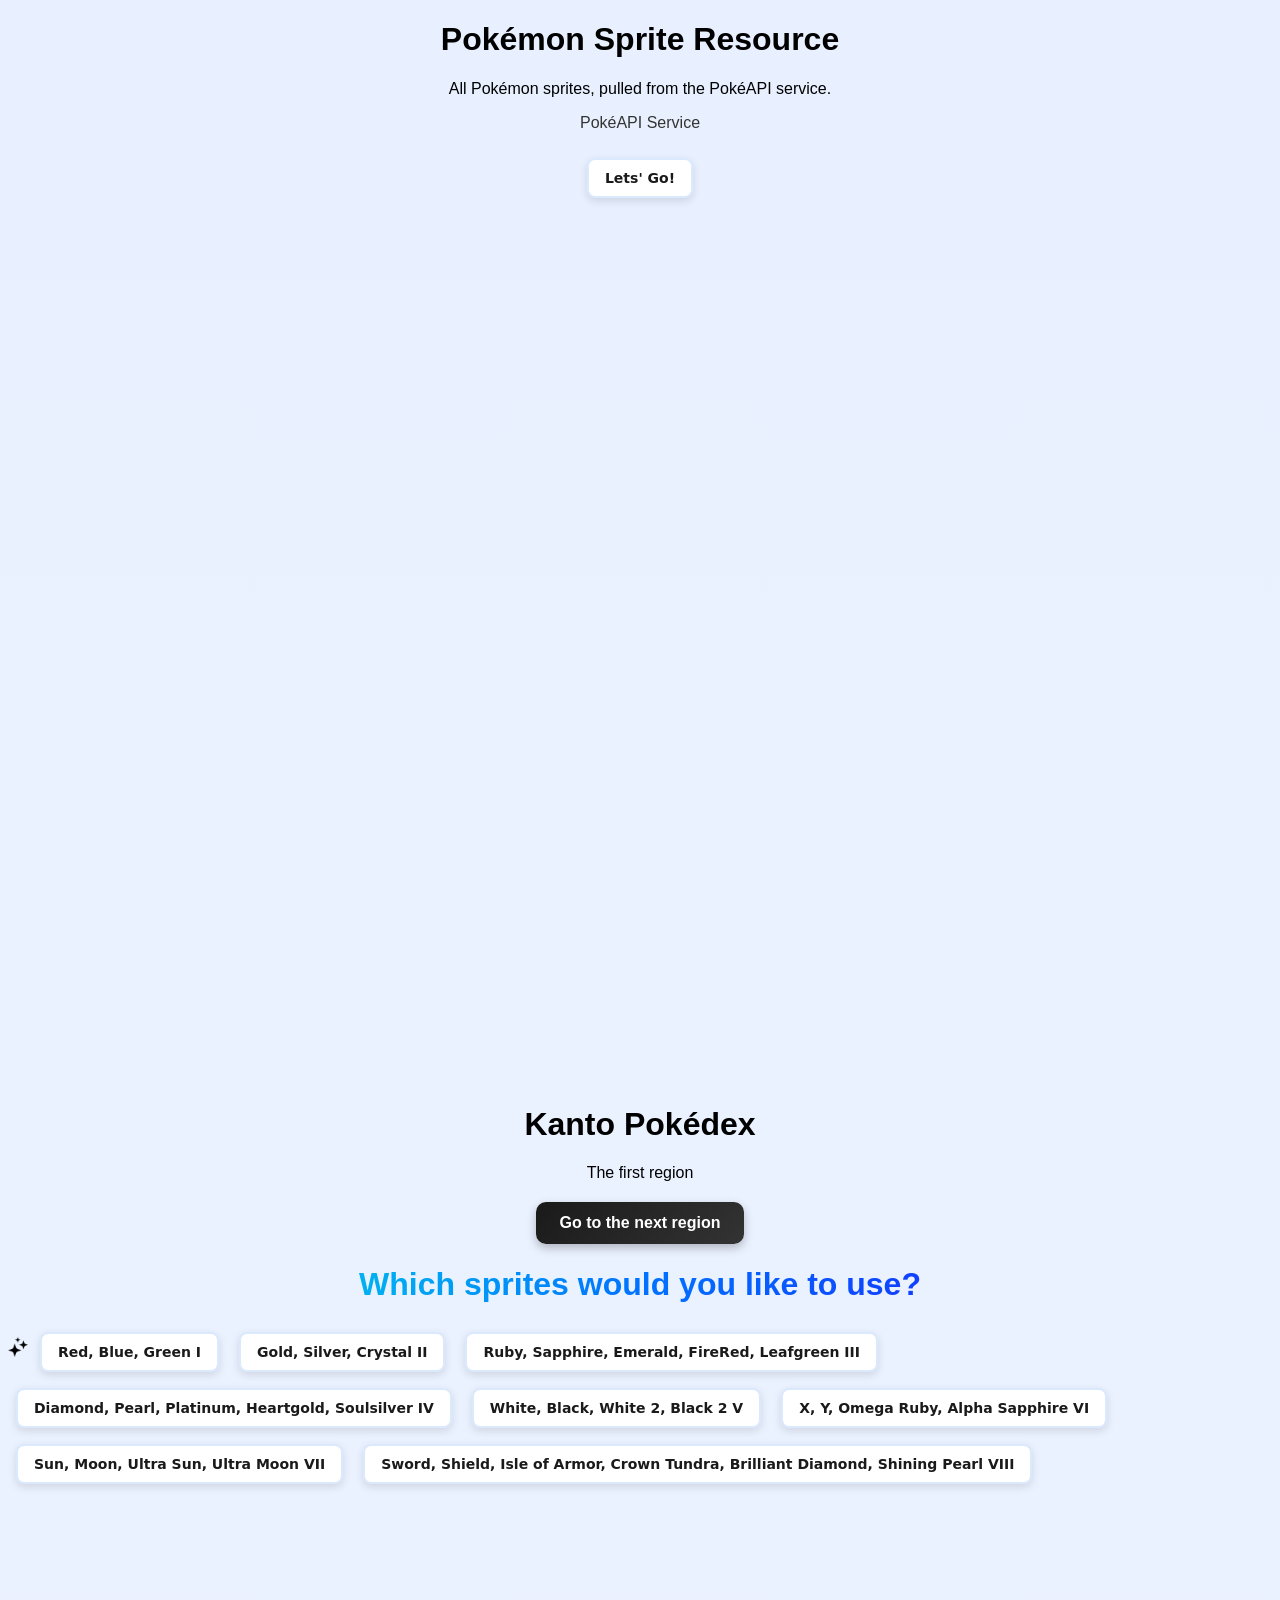
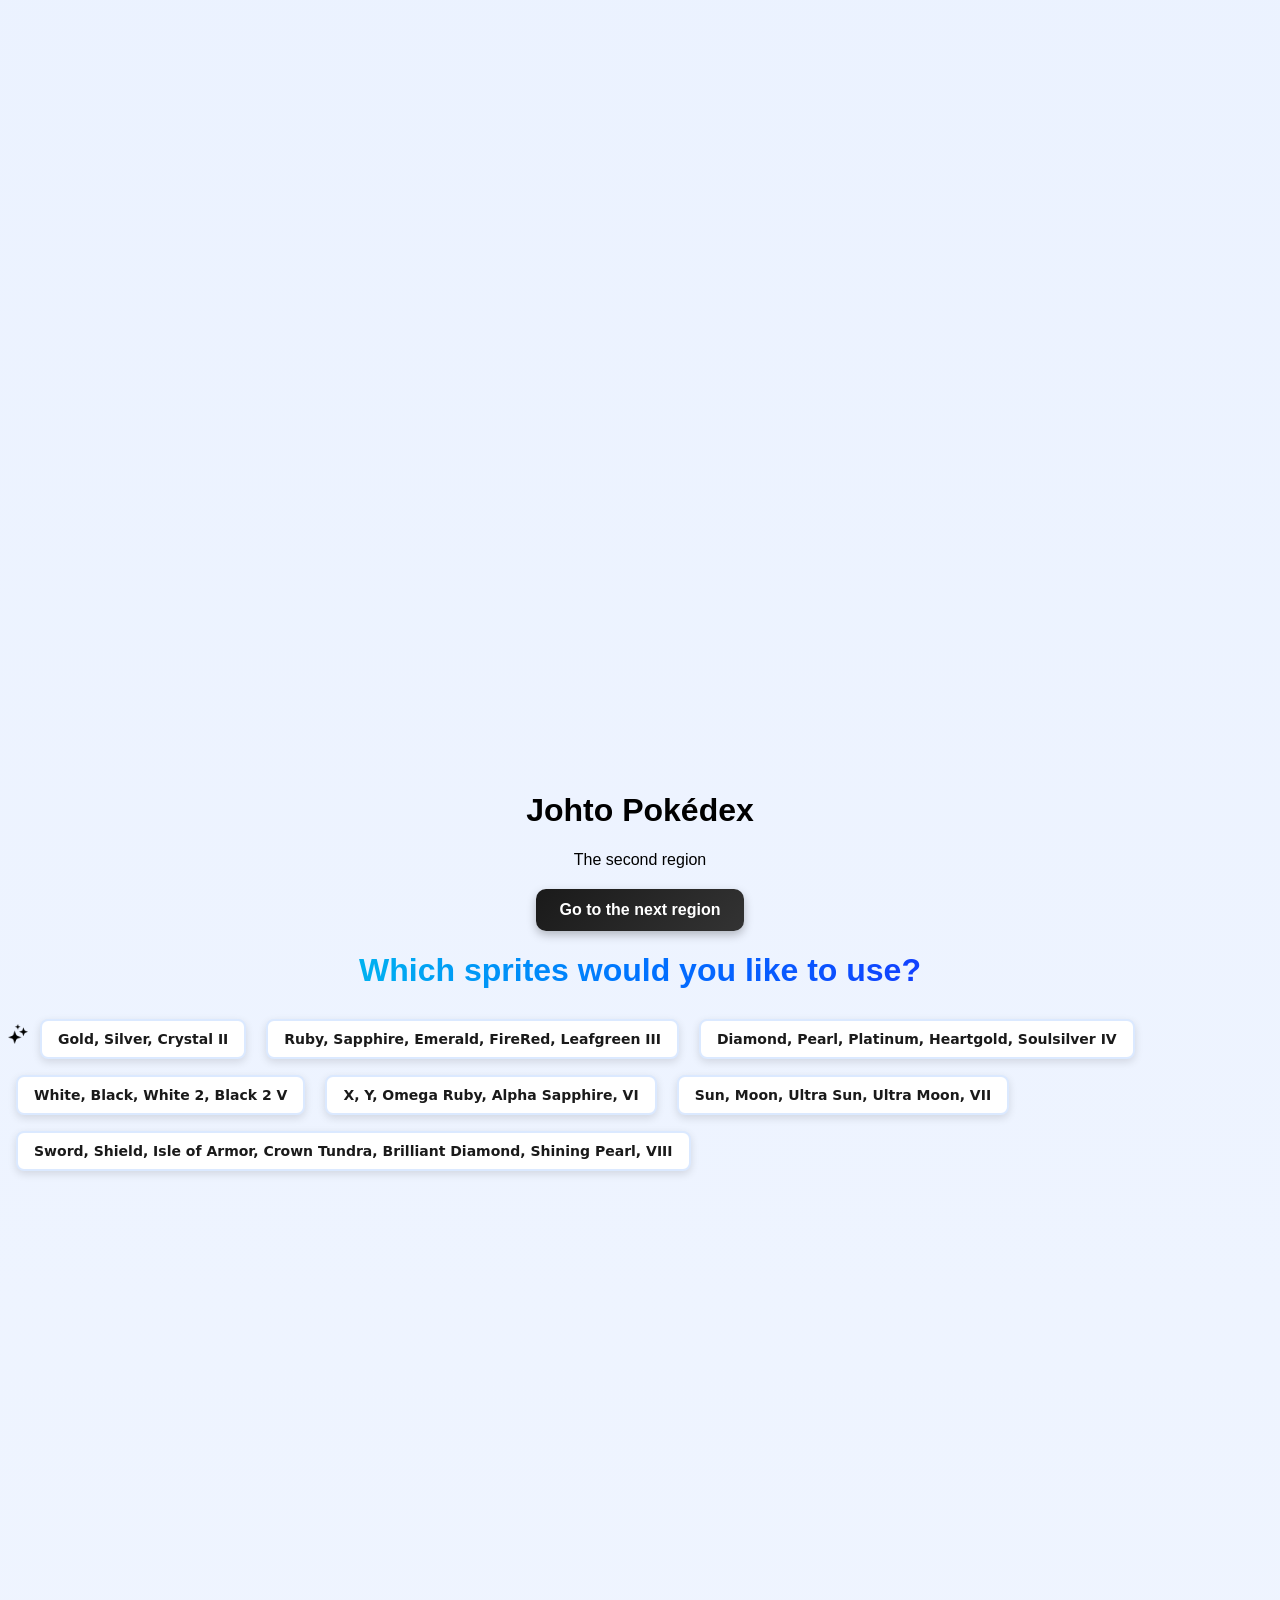
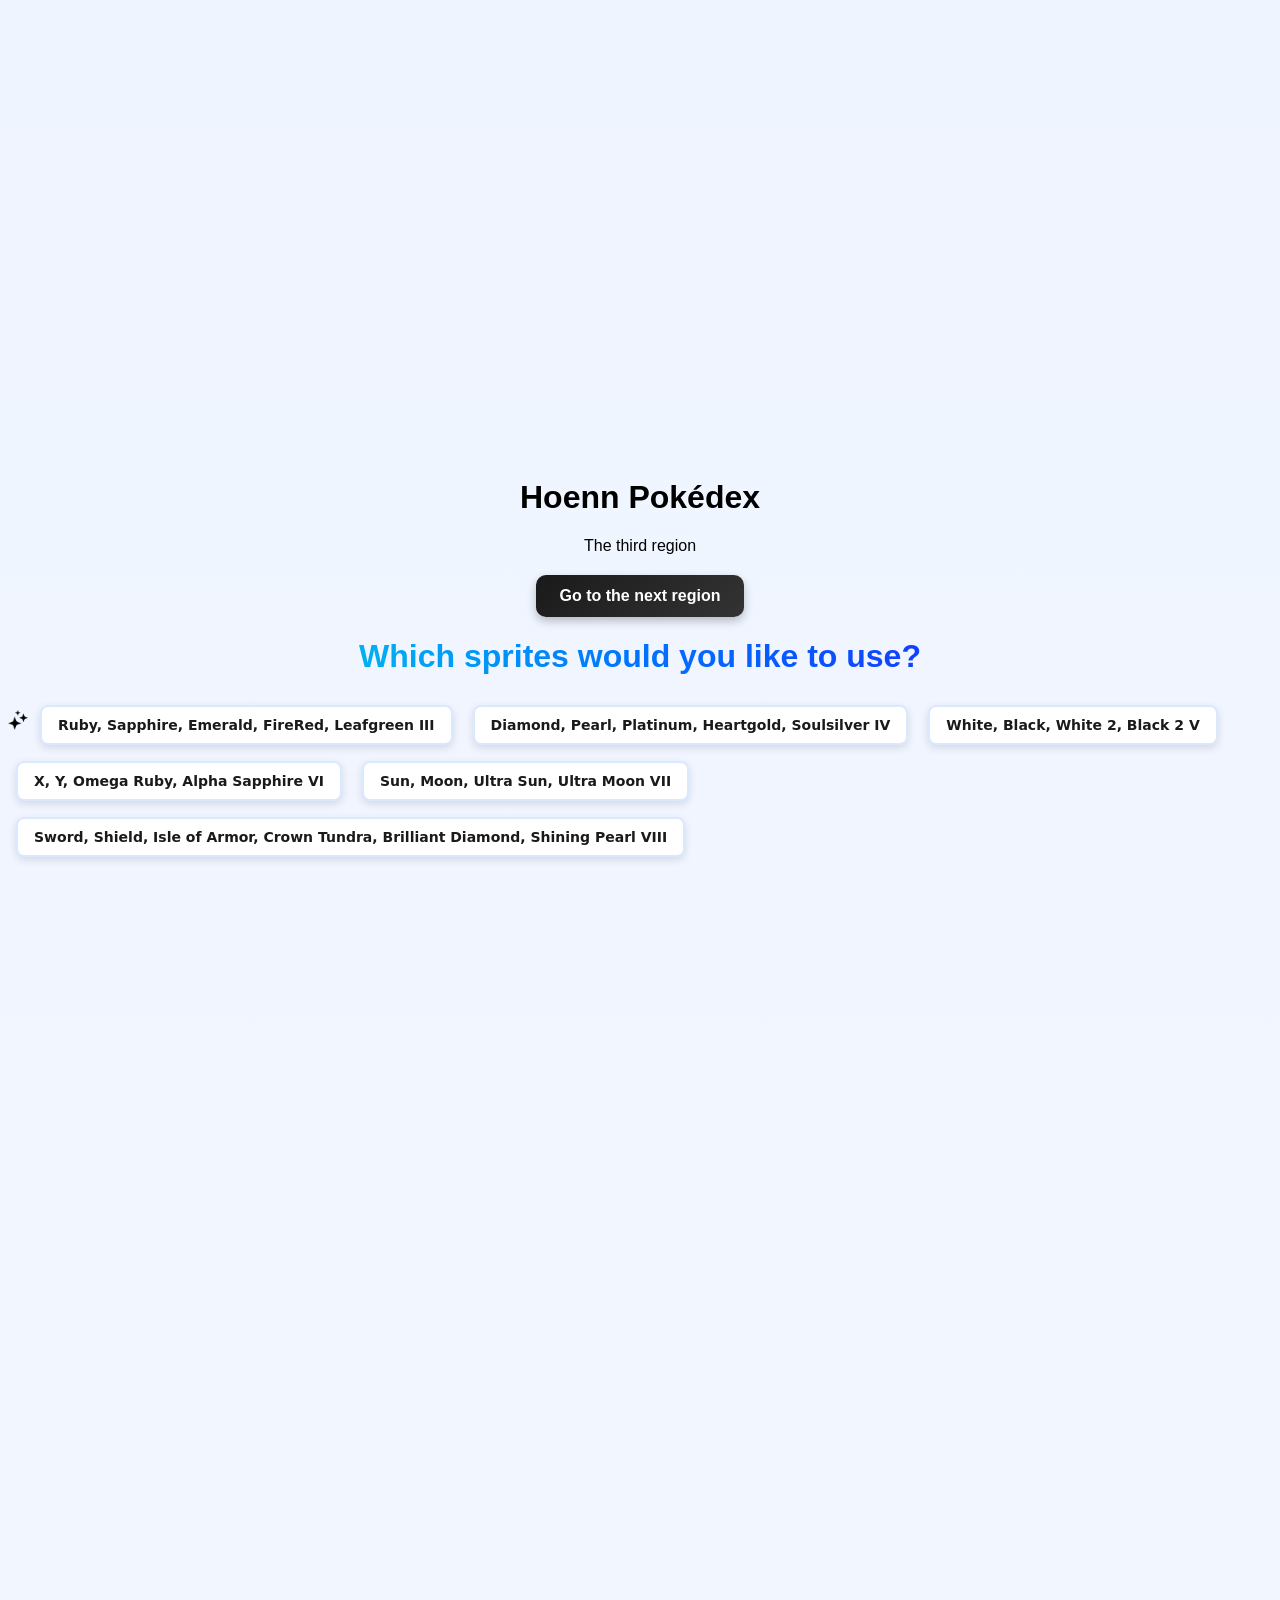
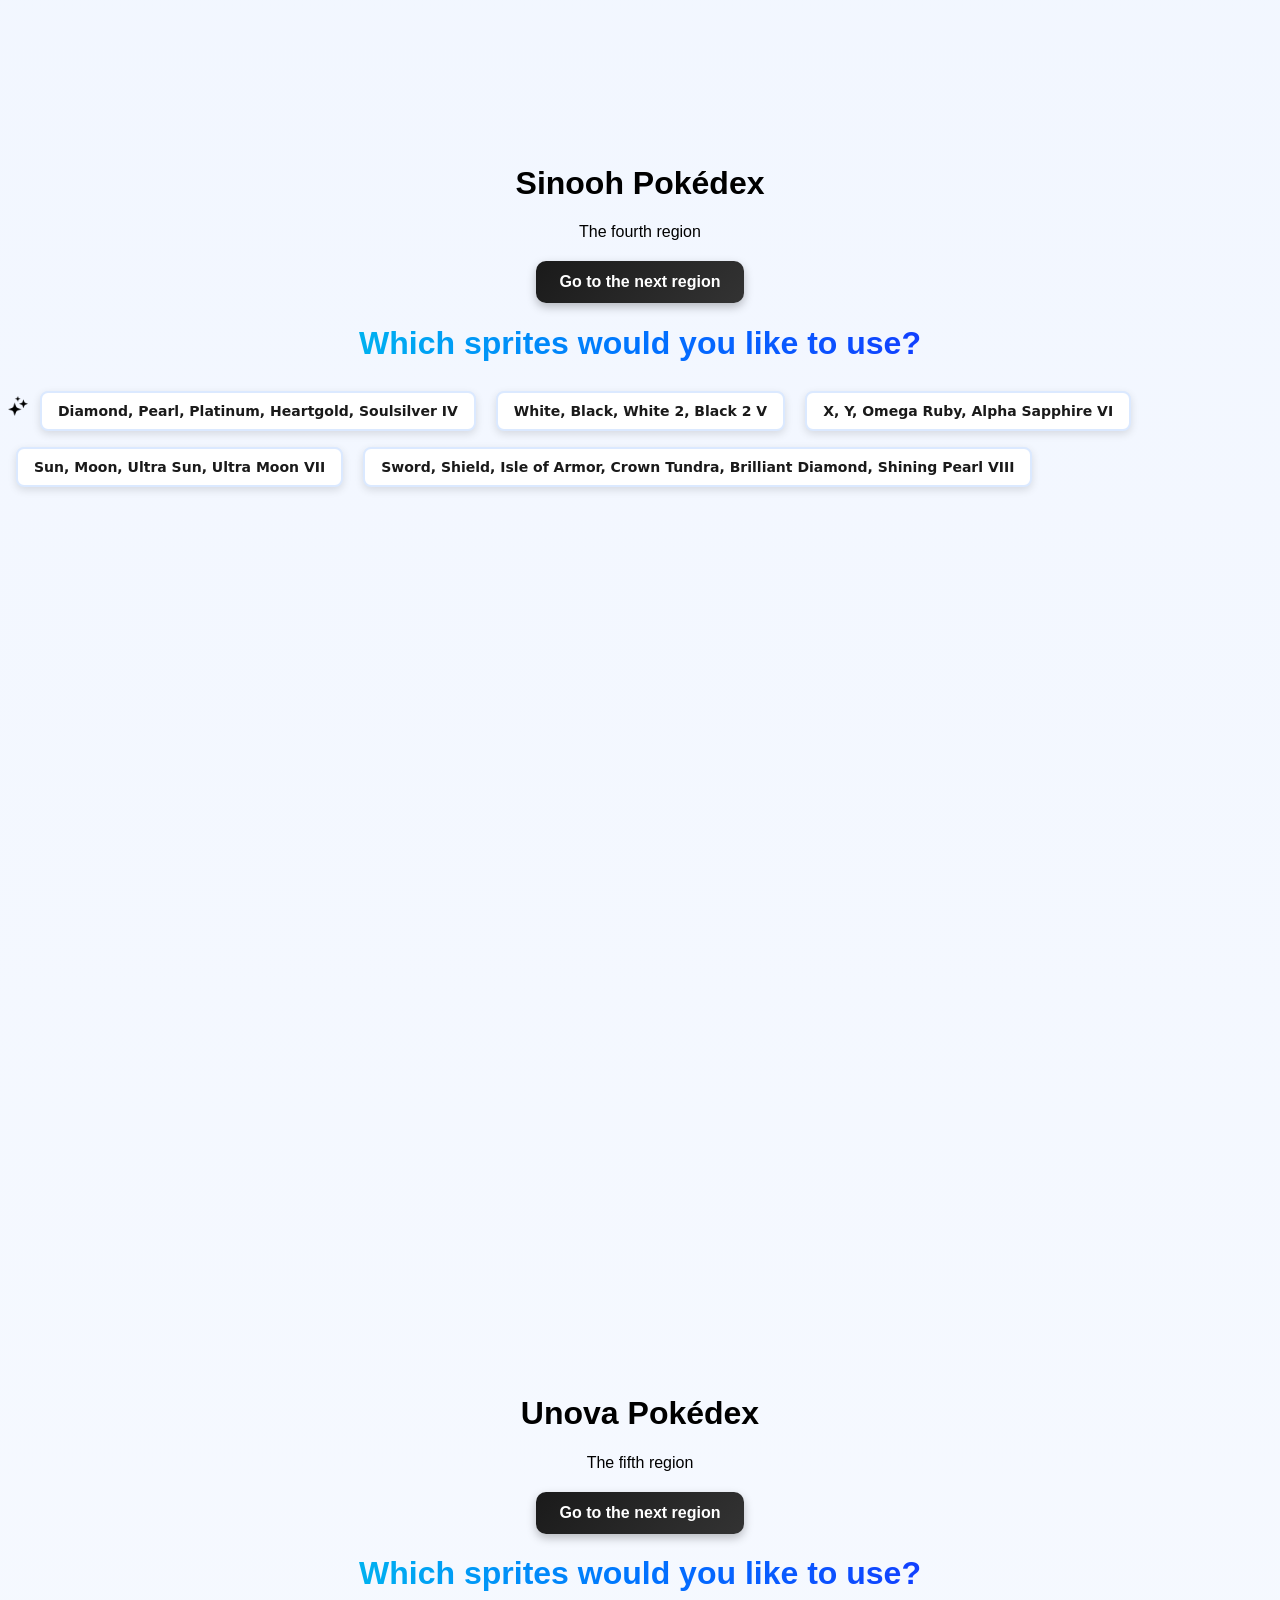
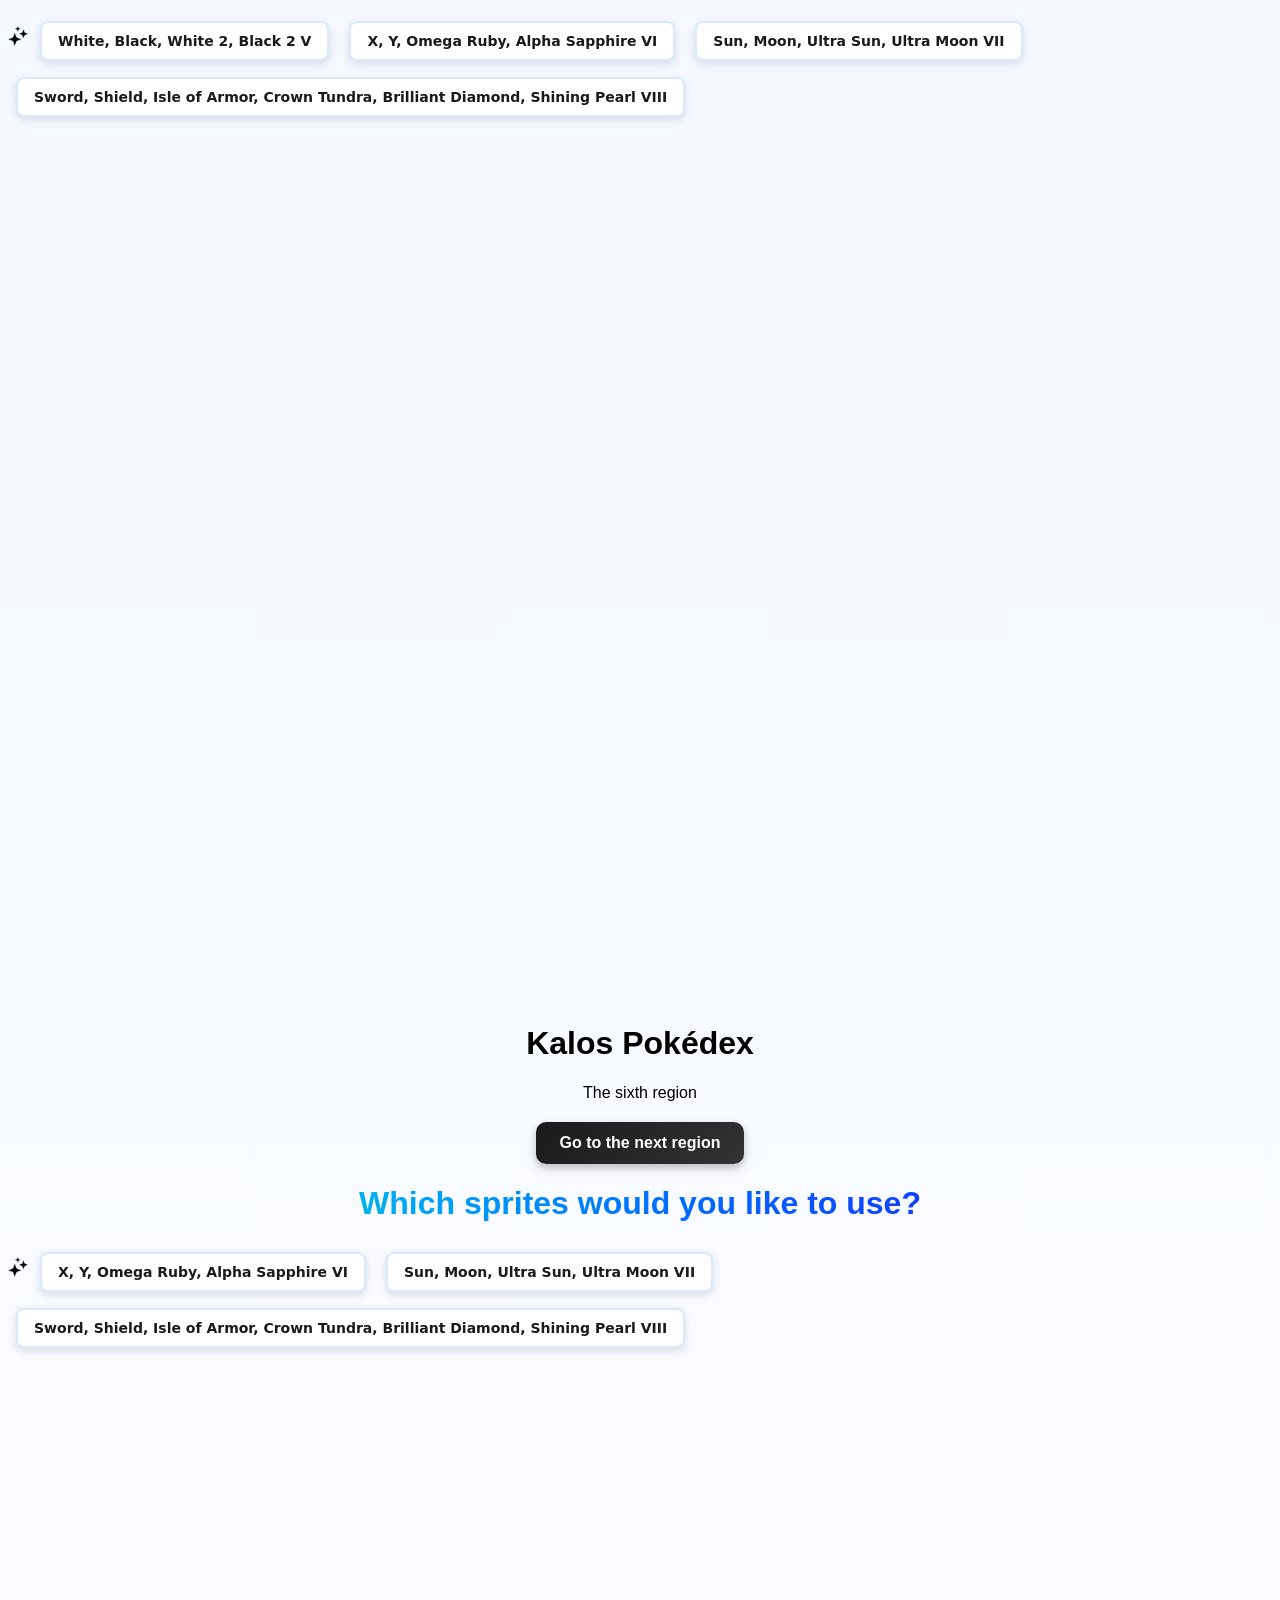
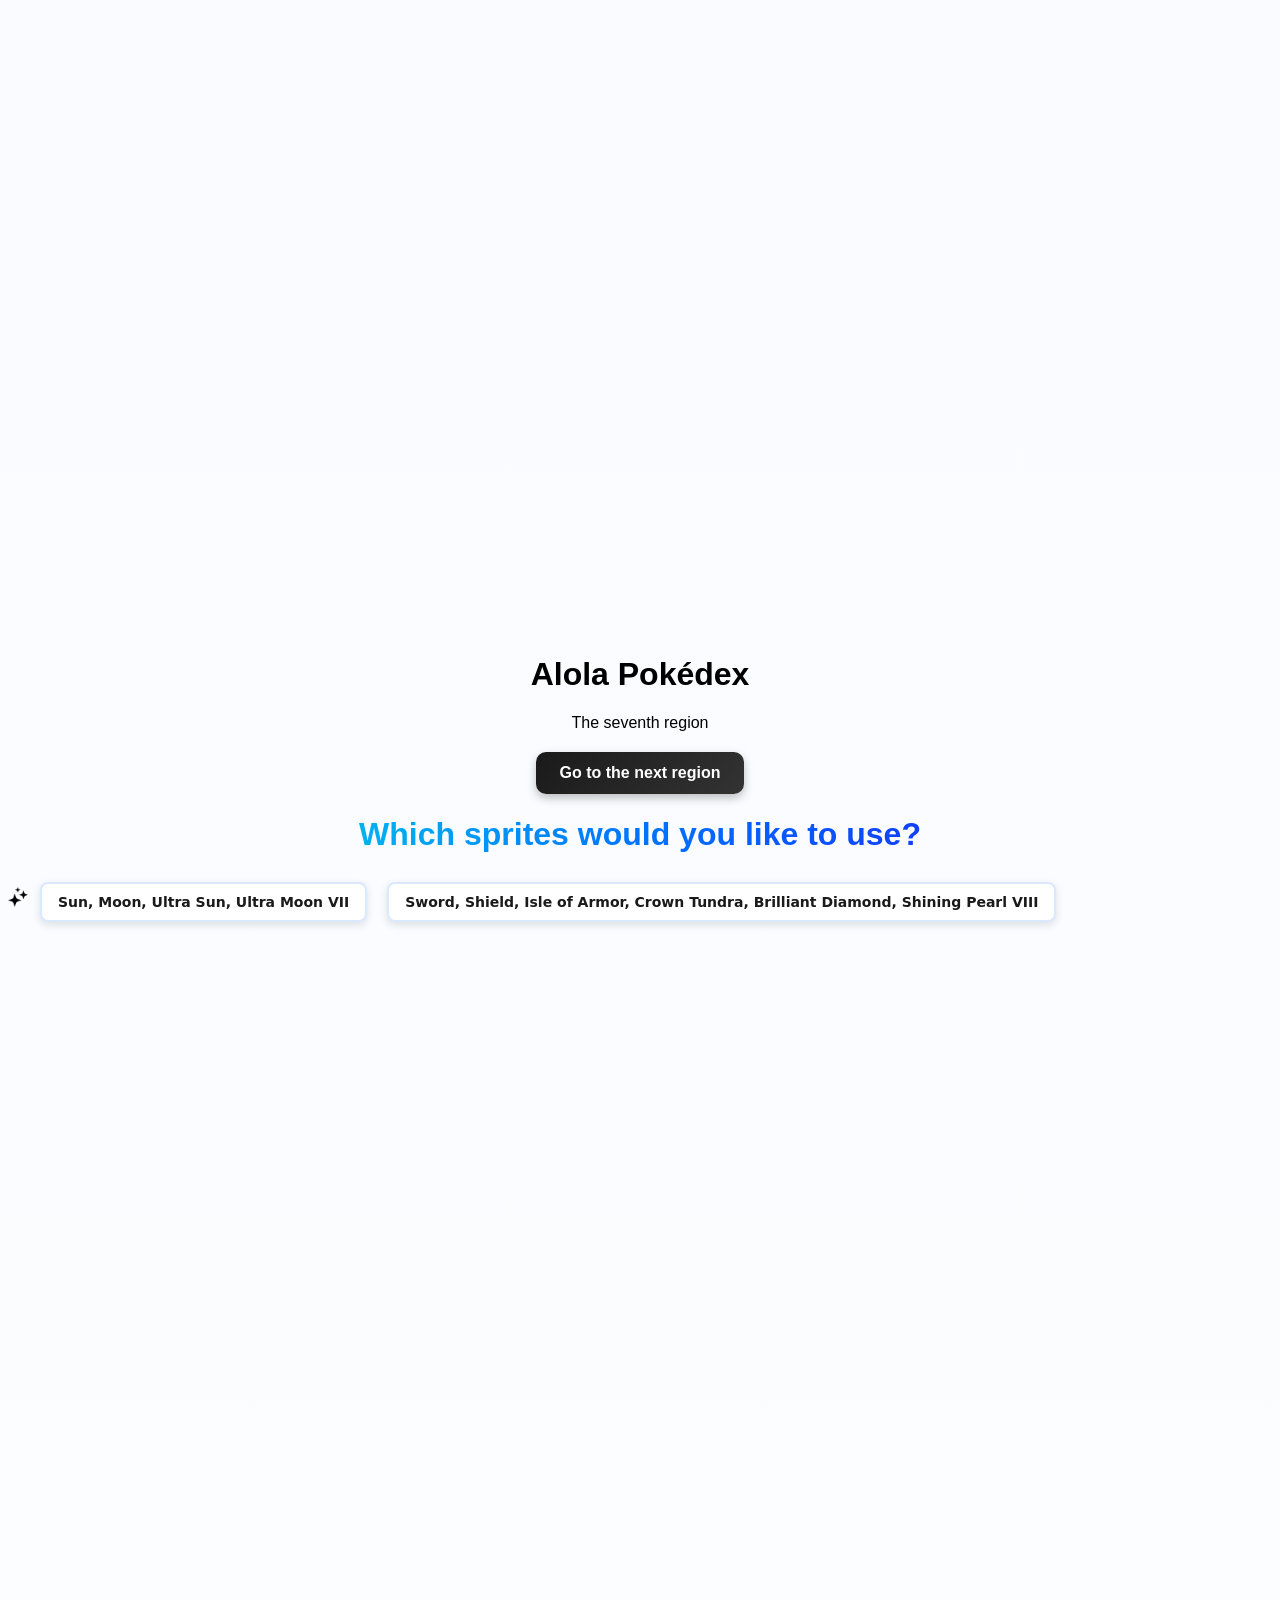
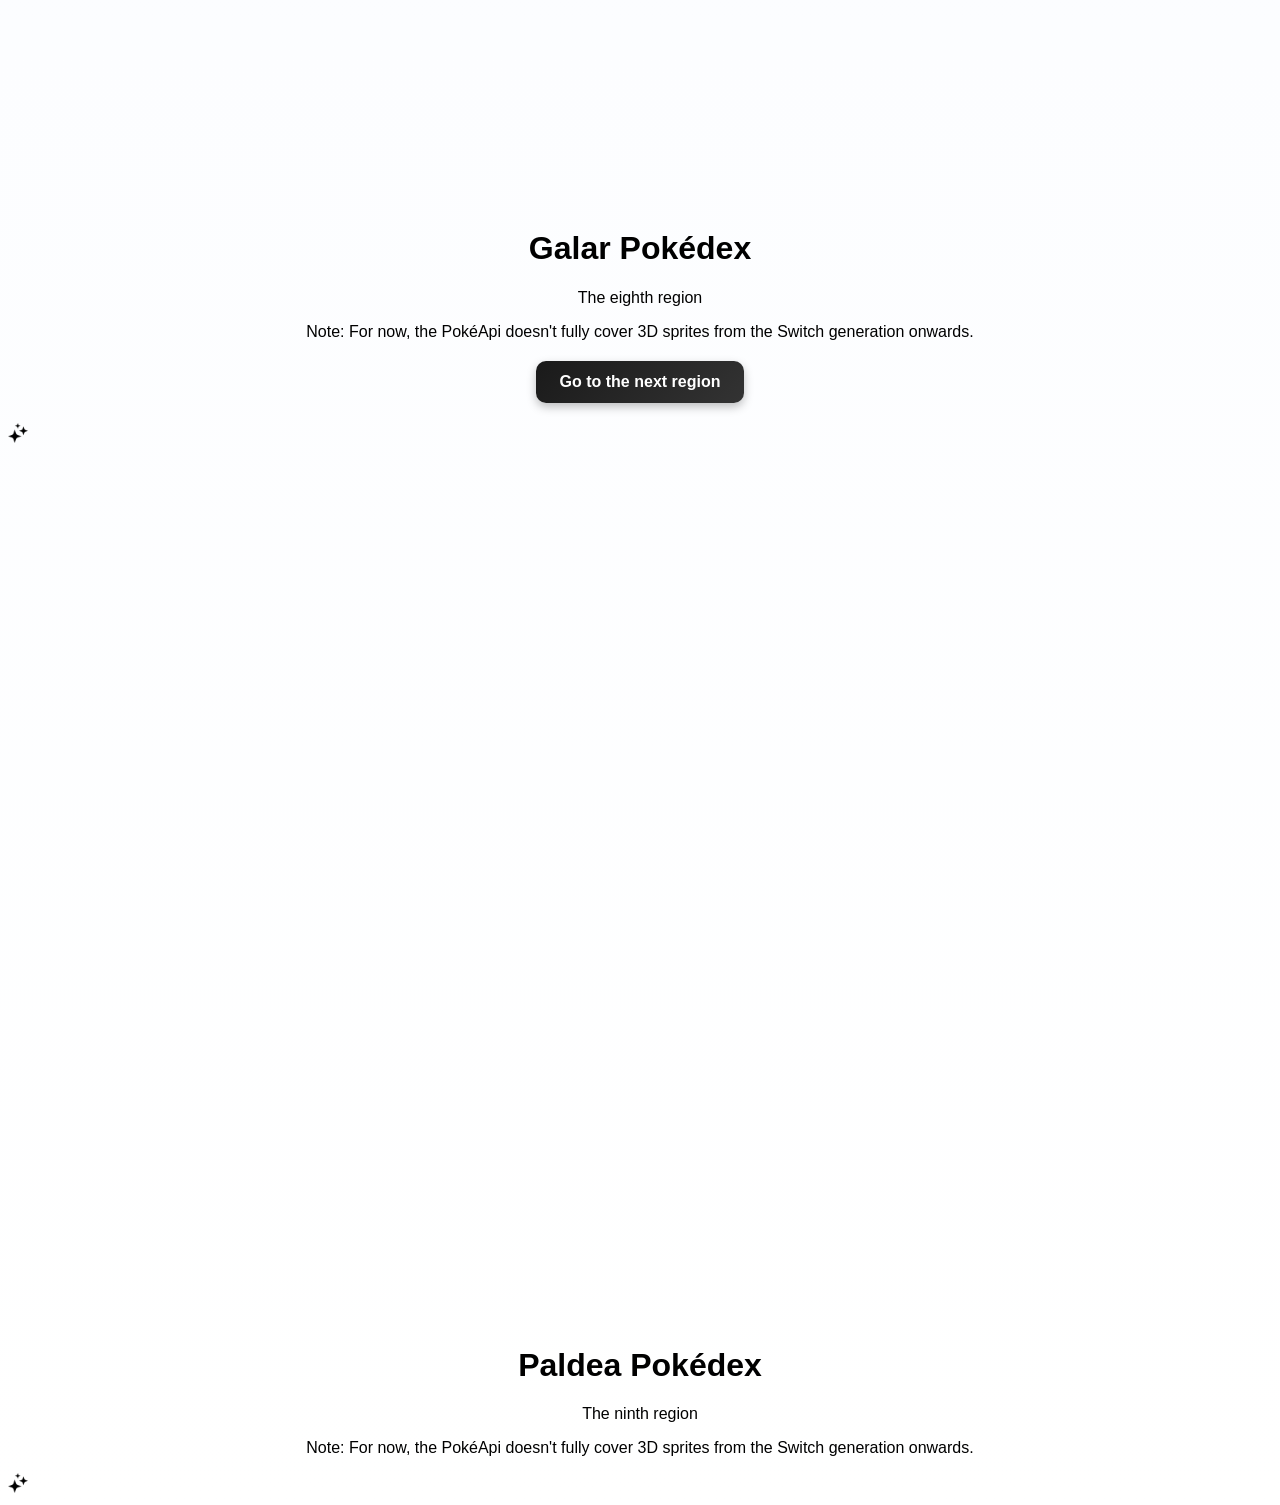
==== commit 3d90619a: "Update index.html with favicon and title change Added a favicon and updated the title to reflect the" ====
--- a/index.html
+++ b/index.html
@@ -3,13 +3,14 @@
     <head>
         <link rel="stylesheet" href="project/style.css">
         <meta charset="UTF-8">
+        <link rel="icon" href="project/assets/icon.png">
         <meta name="viewport" content="width=device-width, initial-scale=1.0">
-        <title>Document</title>
+        <title>Pokémon Sprite Resource - PokéAPI</title>
     </head>
     <body>
         <div id="loading-overlay">
     <div id="loading-blur"></div>
-    <img id="redloading" src="assets/redloading.gif" alt="Loading">
+    <img id="redloading" src="project/assets/redloading.gif" alt="Loading">
     </div>
     <div id="hometitle">
            <h1>
@@ -38,7 +39,7 @@
         </div>
     <div id="spritechanger">
     <h1>Which sprites would you like to use?</h1>
-<img id="shinyiconchanger" src="assets/shinyicon.png" onclick="shinyverChange()">
+<img id="shinyiconchanger" src="project/assets/shinyicon.png" onclick="shinyverChange()">
 <button class="sprite-button" onclick="changetoGen1()">Red, Blue, Green I</button>
 <button class="sprite-button" onclick="changetoGen2()">Gold, Silver, Crystal II</button>
 <button class="sprite-button" onclick="changetoGen3()">Ruby, Sapphire, Emerald, FireRed, Leafgreen III</button>
@@ -68,7 +69,7 @@
         </div>
    <div id="spritechanger">
     <h1>Which sprites would you like to use?</h1>
-    <img id="shinyiconchanger" src="assets/shinyicon.png" onclick="shinyverChange()">
+    <img id="shinyiconchanger" src="project/assets/shinyicon.png" onclick="shinyverChange()">
         <button class="sprite-button" onclick="changetoGen2Johto()">Gold, Silver, Crystal II</button>
         <button class="sprite-button" onclick="changetoGen3Johto()">Ruby, Sapphire, Emerald, FireRed, Leafgreen III</button>
         <button class="sprite-button" onclick="changetoGen4Johto()">Diamond, Pearl, Platinum, Heartgold, Soulsilver IV</button>
@@ -89,7 +90,7 @@
         <button id="gotonext" onclick="gotoNext(4)">Go to the next region</button>
 <div id="spritechanger">
     <h1>Which sprites would you like to use?</h1>
-    <img id="shinyiconchanger" src="assets/shinyicon.png" onclick="shinyverChange()">
+    <img id="shinyiconchanger" src="project/assets/shinyicon.png" onclick="shinyverChange()">
     <button class="sprite-button" onclick="changetoGen3Hoenn()">Ruby, Sapphire, Emerald, FireRed, Leafgreen III</button>
     <button class="sprite-button" onclick="changetoGen4Hoenn()">Diamond, Pearl, Platinum, Heartgold, Soulsilver IV</button>
     <button class="sprite-button" onclick="changetoGen5Hoenn()">White, Black, White 2, Black 2 V</button>
@@ -111,7 +112,7 @@
     <button id="gotonext" onclick="gotoNext(5)">Go to the next region</button>
 <div id="spritechanger">
     <h1>Which sprites would you like to use?</h1>
-    <img id="shinyiconchanger" src="assets/shinyicon.png" onclick="shinyverChange()">
+    <img id="shinyiconchanger" src="project/assets/shinyicon.png" onclick="shinyverChange()">
     <button class="sprite-button" onclick="changetoGen4Sinnoh()">Diamond, Pearl, Platinum, Heartgold, Soulsilver IV</button>
     <button class="sprite-button" onclick="changetoGen5Sinnoh()">White, Black, White 2, Black 2 V</button>
     <button class="sprite-button" onclick="changetoGen6Sinnoh()">X, Y, Omega Ruby, Alpha Sapphire VI</button>
@@ -130,7 +131,7 @@
         <button id="gotonext" onclick="gotoNext(6)">Go to the next region</button>
 <div id="spritechanger">
     <h1>Which sprites would you like to use?</h1>
-    <img id="shinyiconchanger" src="assets/shinyicon.png" onclick="shinyverChange()">
+    <img id="shinyiconchanger" src="project/assets/shinyicon.png" onclick="shinyverChange()">
     <button class="sprite-button" onclick="changetoGen5Unova()">White, Black, White 2, Black 2 V</button>
     <button class="sprite-button" onclick="changetoGen6Unova()">X, Y, Omega Ruby, Alpha Sapphire VI</button>
     <button class="sprite-button" onclick="changetoGen7Unova()">Sun, Moon, Ultra Sun, Ultra Moon VII</button>
@@ -148,7 +149,7 @@
         <button id="gotonext" onclick="gotoNext(7)">Go to the next region</button>
 <div id="spritechanger">
     <h1>Which sprites would you like to use?</h1>
-    <img id="shinyiconchanger" src="assets/shinyicon.png" onclick="shinyverChange()">
+    <img id="shinyiconchanger" src="project/assets/shinyicon.png" onclick="shinyverChange()">
     <button class="sprite-button" onclick="changetoGen6Kalos()">X, Y, Omega Ruby, Alpha Sapphire VI</button>
     <button class="sprite-button" onclick="changetoGen7Kalos()">Sun, Moon, Ultra Sun, Ultra Moon VII</button>
     <button class="sprite-button" onclick="changetoGen8Kalos()">Sword, Shield, Isle of Armor, Crown Tundra, Brilliant Diamond, Shining Pearl VIII</button>
@@ -165,7 +166,7 @@
         <button id="gotonext" onclick="gotoNext(8)">Go to the next region</button>
 <div id="spritechanger">
     <h1>Which sprites would you like to use?</h1>
-    <img id="shinyiconchanger" src="assets/shinyicon.png" onclick="shinyverChange()">
+    <img id="shinyiconchanger" src="project/assets/shinyicon.png" onclick="shinyverChange()">
     <button class="sprite-button" onclick="changetoGen7Alola()">Sun, Moon, Ultra Sun, Ultra Moon VII</button>
     <button class="sprite-button" onclick="changetoGen8Alola()">Sword, Shield, Isle of Armor, Crown Tundra, Brilliant Diamond, Shining Pearl VIII</button>
 </div>
@@ -180,7 +181,7 @@
 </div>
 
         <button id="gotonext" onclick="gotoNext(9)">Go to the next region</button>
-            <img id="shinyiconchanger" src="assets/shinyicon.png" onclick="shinyverChange()">
+            <img id="shinyiconchanger" src="project/assets/shinyicon.png" onclick="shinyverChange()">
 <div id="lista8"></div>
 
 
@@ -191,7 +192,7 @@
     <p>The ninth region</p>
     <p>Note: For now, the PokéApi doesn't fully cover 3D sprites from the Switch generation onwards.</p>
 </div>
-    <img id="shinyiconchanger" src="assets/shinyicon.png" onclick="shinyverChange()">
+    <img id="shinyiconchanger" src="project/assets/shinyicon.png" onclick="shinyverChange()">
 
 
 <div id="lista9"></div>
